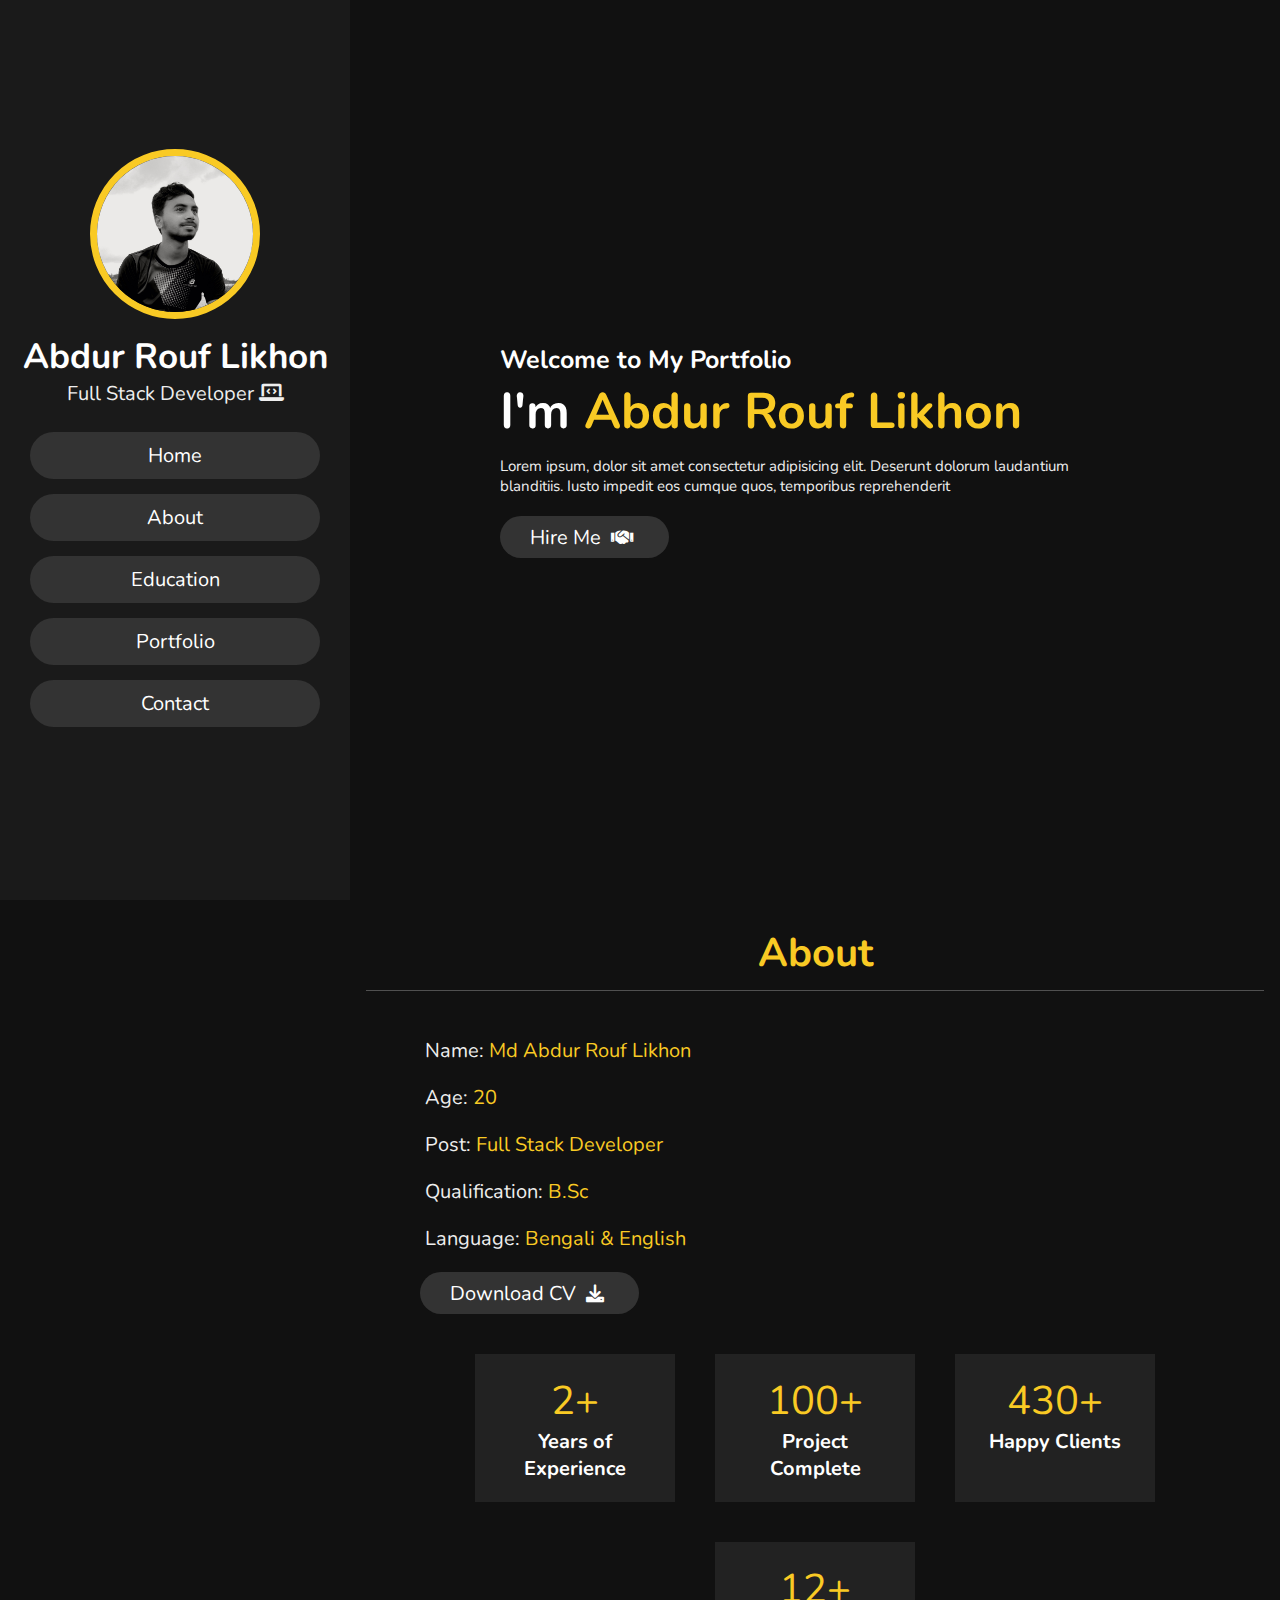
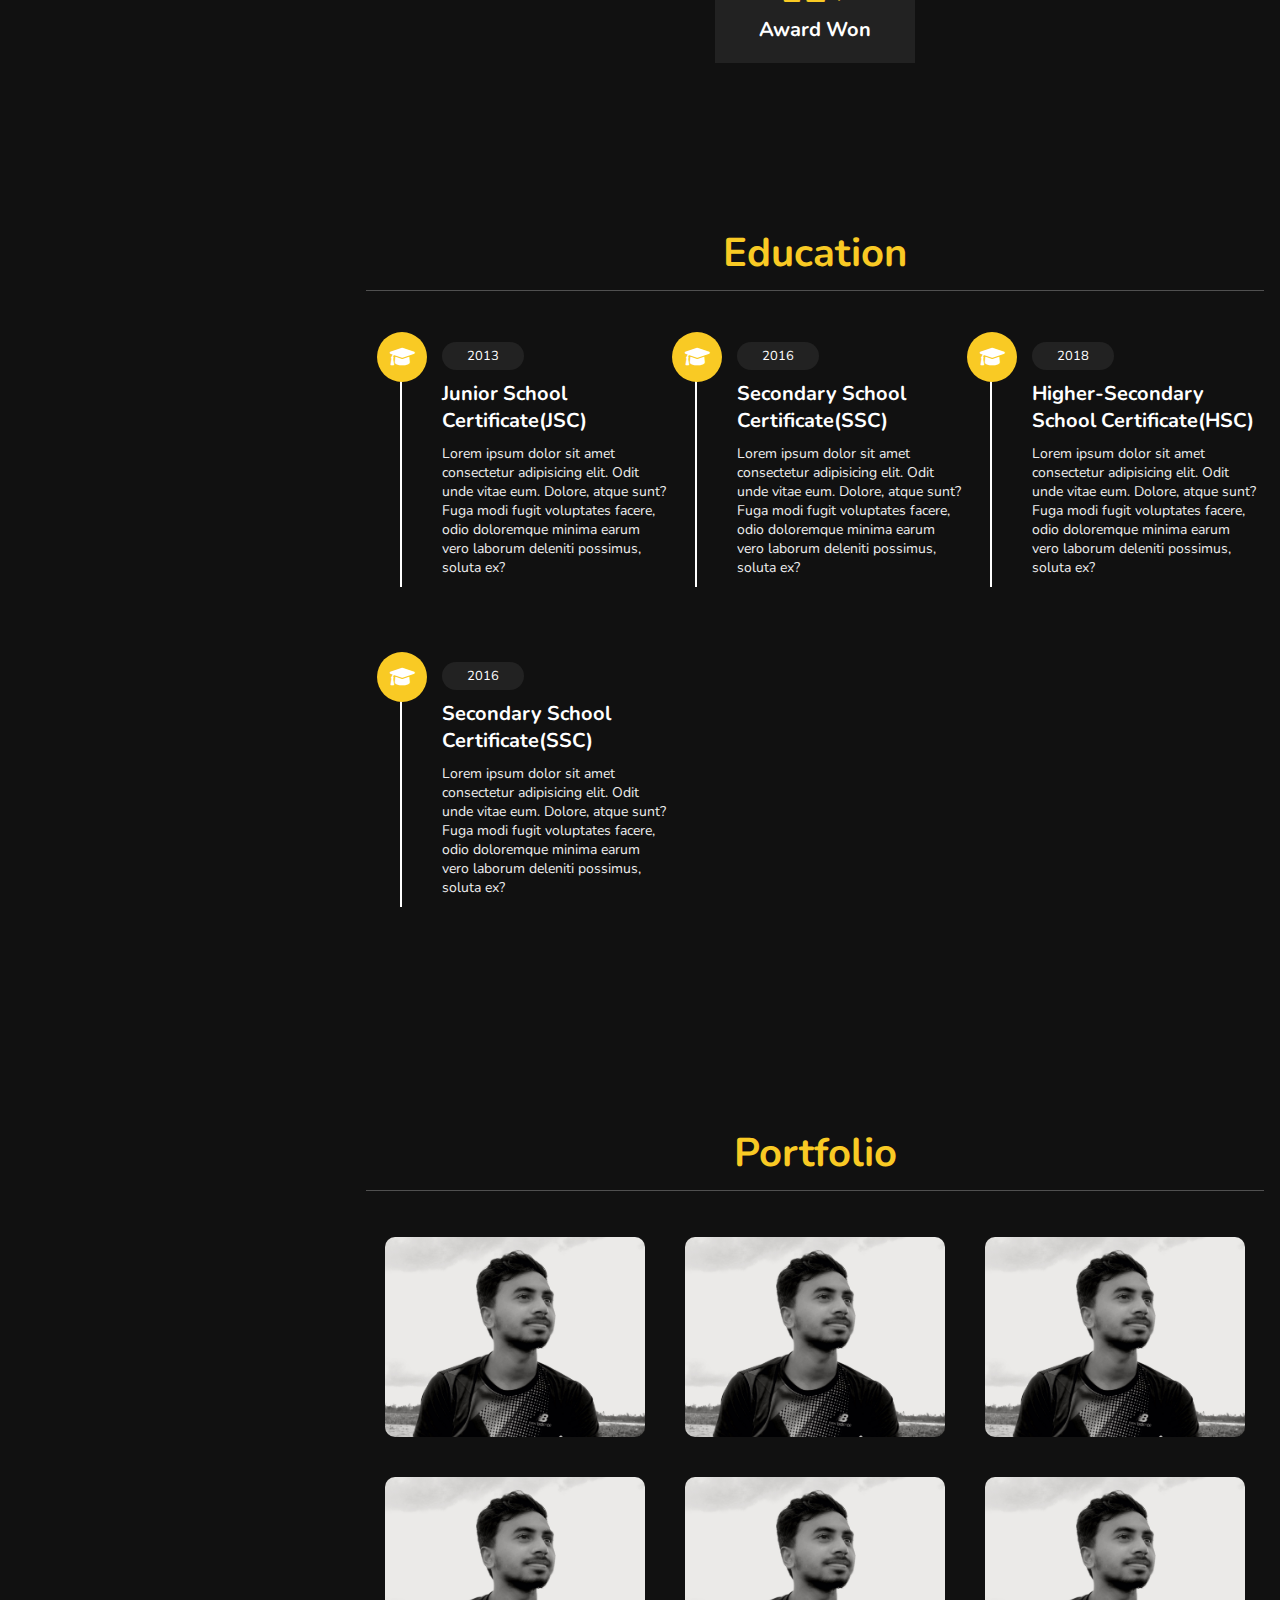
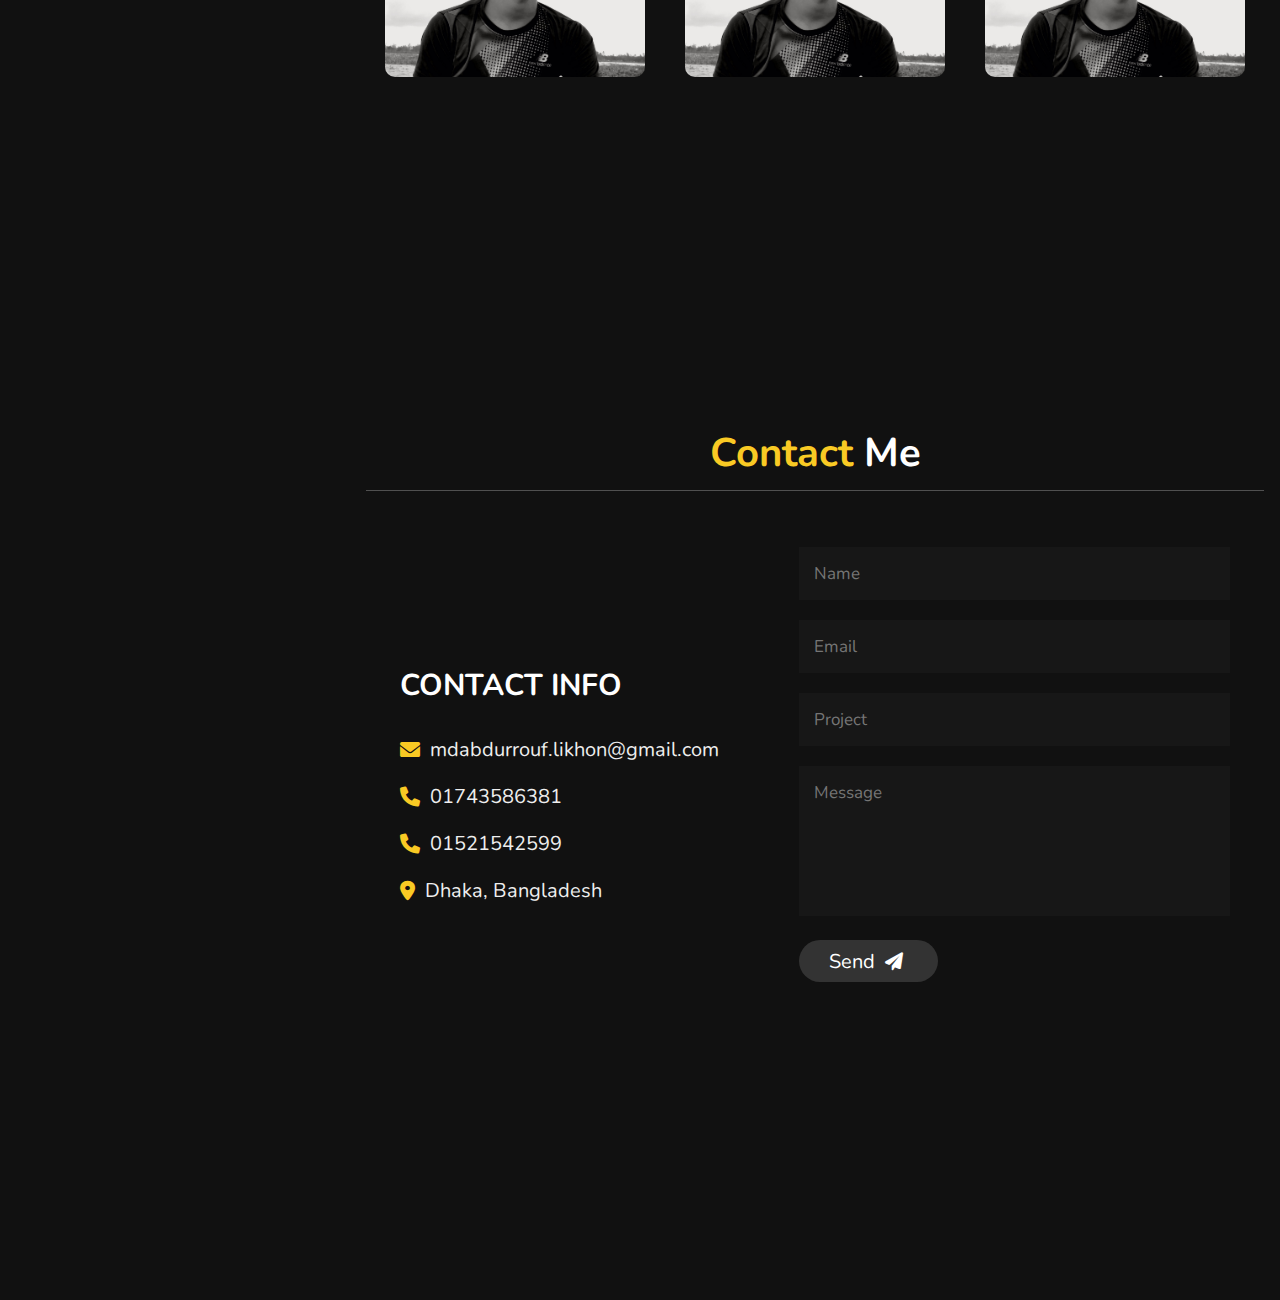
==== index.html @ 7a8c21fd "Portfolio Done" ====
<!DOCTYPE html>
<html lang="en">
  <head>
    <meta charset="UTF-8" />
    <meta http-equiv="X-UA-Compatible" content="IE=edge" />
    <meta name="viewport" content="width=device-width, initial-scale=1.0" />
    <title>Portfolio</title>
    <link rel="stylesheet" href="style.css" />
    <link
      rel="stylesheet"
      href="https://cdnjs.cloudflare.com/ajax/libs/font-awesome/6.0.0-beta2/css/all.min.css"
    />
  </head>
  <body>
    <header>
      <div class="user">
        <img src="images/me.jpg" alt="" />
        <h3 class="name">Abdur Rouf Likhon</h3>
        <p class="post">
          Full Stack Developer <i class="fas fa-laptop-code"></i>
        </p>
      </div>
      <nav class="navbar">
        <ul>
          <li><a href="#home">Home</a></li>
          <li><a href="#about">About</a></li>
          <li><a href="#education">Education</a></li>
          <li><a href="#portfolio">Portfolio</a></li>
          <li><a href="#contact">Contact</a></li>
        </ul>
      </nav>
    </header>

    <div id="menu" class="fas fa-bars"></div>
    <section class="home" id="home">
      <h3>Welcome to My Portfolio</h3>
      <h1>I'm <span>Abdur Rouf Likhon</span></h1>
      <p>
        Lorem ipsum, dolor sit amet consectetur adipisicing elit. Deserunt
        dolorum laudantium blanditiis. Iusto impedit eos cumque quos, temporibus
        reprehenderit
      </p>
      <a href="#about"
        ><button class="btn">Hire Me <i class="fas fa-handshake"></i></button
      ></a>
    </section>

    <section class="about" id="about">
      <h1 class="heading"><span>About</span></h1>
      <div class="row">
        <div class="info">
          <h3><span>Name:</span>Md Abdur Rouf Likhon</h3>
          <h3><span>Age:</span>20</h3>
          <h3><span>Post:</span>Full Stack Developer</h3>
          <h3><span>Qualification:</span>B.Sc</h3>
          <h3><span>Language:</span>Bengali & English</h3>
          <a href="#"
            ><button class="btn">
              Download CV <i class="fas fa-download"></i></button
          ></a>
        </div>
        <div class="counter">
          <div class="box">
            <span>2+</span>
            <h3>Years of Experience</h3>
          </div>
          <div class="box">
            <span>100+</span>
            <h3>Project Complete</h3>
          </div>
          <div class="box">
            <span>430+</span>
            <h3>Happy Clients</h3>
          </div>
          <div class="box">
            <span>12+</span>
            <h3>Award Won</h3>
          </div>
        </div>
      </div>
    </section>
    <section class="education" id="education">
      <h1 class="heading"><span>Education</span></h1>
      <div class="box-container">
        <div class="box">
          <i class="fas fa-graduation-cap"></i>
          <span>2013</span>
          <h3>Junior School Certificate(JSC)</h3>
          <p>
            Lorem ipsum dolor sit amet consectetur adipisicing elit. Odit unde
            vitae eum. Dolore, atque sunt? Fuga modi fugit voluptates facere,
            odio doloremque minima earum vero laborum deleniti possimus, soluta
            ex?
          </p>
        </div>

        <div class="box">
          <i class="fas fa-graduation-cap"></i>
          <span>2016</span>
          <h3>Secondary School Certificate(SSC)</h3>
          <p>
            Lorem ipsum dolor sit amet consectetur adipisicing elit. Odit unde
            vitae eum. Dolore, atque sunt? Fuga modi fugit voluptates facere,
            odio doloremque minima earum vero laborum deleniti possimus, soluta
            ex?
          </p>
        </div>

        <div class="box">
          <i class="fas fa-graduation-cap"></i>
          <span>2018</span>
          <h3>Higher-Secondary School Certificate(HSC)</h3>
          <p>
            Lorem ipsum dolor sit amet consectetur adipisicing elit. Odit unde
            vitae eum. Dolore, atque sunt? Fuga modi fugit voluptates facere,
            odio doloremque minima earum vero laborum deleniti possimus, soluta
            ex?
          </p>
        </div>

        <div class="box">
          <i class="fas fa-graduation-cap"></i>
          <span>2016</span>
          <h3>Secondary School Certificate(SSC)</h3>
          <p>
            Lorem ipsum dolor sit amet consectetur adipisicing elit. Odit unde
            vitae eum. Dolore, atque sunt? Fuga modi fugit voluptates facere,
            odio doloremque minima earum vero laborum deleniti possimus, soluta
            ex?
          </p>
        </div>
      </div>
    </section>

    <section class="portfolio" id="portfolio">
      <h1 class="heading"><span>Portfolio</span></h1>
      <div class="box-container">
        <div class="box">
          <img src="images/me.jpg" alt="" />
        </div>
        <div class="box">
          <img src="images/me.jpg" alt="" />
        </div>
        <div class="box">
          <img src="images/me.jpg" alt="" />
        </div>
        <div class="box">
          <img src="images/me.jpg" alt="" />
        </div>
        <div class="box">
          <img src="images/me.jpg" alt="" />
        </div>
        <div class="box">
          <img src="images/me.jpg" alt="" />
        </div>
      </div>
    </section>

    <section class="contact" id="contact">
      <h1 class="heading"><span>Contact </span>Me</h1>
      <div class="row">
        <div class="content">
          <h3 class="title">Contact Info</h3>
          <div class="info">
            <h3><i class="fas fa-envelope"></i>mdabdurrouf.likhon@gmail.com</h3>
            <h3><i class="fas fa-phone"></i>01743586381</h3>
            <h3><i class="fas fa-phone"></i>01521542599</h3>
            <h3><i class="fas fa-map-marker-alt"></i>Dhaka, Bangladesh</h3>
          </div>
        </div>
        <form action="">
          <input type="text" placeholder="name" class="box" />
          <input type="email" placeholder="email" class="box" />
          <input type="text" placeholder="Project" class="box" />
          <textarea
            name=""
            id=""
            cols="30"
            rows="10"
            class="box message"
            placeholder="message"
          ></textarea>
          <button type="submit" class="btn">
            Send <i class="fas fa-paper-plane"></i>
          </button>
        </form>
      </div>
    </section>

    <a href="#home">
      <img src="images/scroll-top-img.png" alt="" class="top" />
    </a>
    <script src="https://cdnjs.cloudflare.com/ajax/libs/jquery/3.6.0/jquery.min.js"></script>
    <script src="index.js"></script>
  </body>
</html>
---- style.css ----
@import url("https://fonts.googleapis.com/css2?family=Nunito&display=swap");
:root {
  --yellow: #f9ca24;
}

* {
  font-family: "Nunito", sans-serif;
  margin: 0;
  padding: 0;
  box-sizing: border-box;
  text-decoration: none;
  outline: none;
  border: none;
  transform: all 0.2s linear;
}
*::selection {
  background: var(--yellow);
  color: #333;
}
html {
  font-size: 62.5%;
  overflow-x: hidden;
}
html::-webkit-scrollbar-track {
  background: #222;
}
html::-webkit-scrollbar-thumb {
  background: var(--yellow);
}
body {
  background: #111;
  overflow-x: hidden;
  padding-left: 35rem;
}
header {
  position: fixed;
  top: 0;
  left: 0;
  z-index: 1000;
  height: 100%;
  width: 35rem;
  background: #1a1a1a;
  display: flex;
  align-items: center;
  justify-content: center;
  flex-flow: column;
  text-align: center;
}

header .user img {
  height: 17rem;
  width: 17rem;
  border-radius: 50%;
  object-fit: cover;
  margin-bottom: 1rem;
  border: 0.7rem solid var(--yellow);
}

header .user .name {
  font-size: 3.5rem;
  color: #fff;
}

header .user .post {
  font-size: 2rem;
  color: #eee;
}
header .navbar {
  width: 100%;
}
header .navbar ul {
  list-style: none;
  padding: 1rem 3rem;
}
header .navbar ul li a {
  display: block;
  padding: 1rem;
  margin: 1.5rem 0;
  background: #333;
  color: #fff;
  font-size: 2rem;
  border-radius: 5rem;
}
header .navbar ul li a:hover {
  background: var(--yellow);
}
section {
  min-height: 100vh;
  padding: 1rem;
}
.btn {
  padding: 0.7rem 3rem;
  background: #333;
  color: #fff;
  cursor: pointer;
  margin-top: 1rem;
  font-size: 2rem;
  border-radius: 5rem;
}
.btn i {
  padding: 0.5rem;
  font-size: 1.8rem;
}
.btn:hover {
  background: var(--yellow);
}
.heading {
  text-align: center;
  margin: 0.6rem;
  font-size: 4rem;
  padding: 1rem;
  border-bottom: 0.1rem solid #fff4;
  color: #fff;
}
.heading span {
  color: var(--yellow);
}
#menu {
  position: fixed;
  top: 2rem;
  right: 2rem;
  background: #333;
  color: #fff;
  cursor: pointer;
  font-size: 2.5rem;
  padding: 1rem 1.5rem;
  z-index: 1000;
  display: none;
}

.home {
  display: flex;
  justify-content: center;
  flex-flow: column;
  padding: 0 15rem;
}
.home h3 {
  font-size: 2.5rem;
  color: #fff;
}
.home h1 {
  font-size: 5rem;
  color: #fff;
}
.home p {
  font-size: 1.5rem;
  color: #eee;
  padding: 1rem 0;
}
.home h1 span {
  color: var(--yellow);
}
.about .row {
  display: flex;
  align-items: center;
  justify-content: center;
  flex-wrap: wrap;
  padding: 1rem 0;
}
.about .row .info {
  flex: 1 1 48rem;
  padding: 2rem 1rem;
  padding-left: 6rem;
}
.about .row .info h3 {
  font-size: 2rem;
  color: var(--yellow);
  padding: 1rem 0;
  font-weight: normal;
}
.about .row .info h3 span {
  color: #eee;
  padding: 0 0.5rem;
}
.about .row .counter {
  flex: 1 1 48rem;
  display: flex;
  justify-content: center;
  flex-wrap: wrap;
}
.about .row .counter .box {
  width: 20rem;
  background: #222;
  padding: 2rem;
  margin: 2rem;
  text-align: center;
}
.about .row .counter .box span {
  font-size: 4rem;
  color: var(--yellow);
}
.about .row .counter .box h3 {
  font-size: 2rem;
  color: #fff;
}

.education .box-container {
  display: flex;
  align-items: center;
  justify-content: space-between;
  flex-wrap: wrap;
  padding: 1rem 0;
  padding-left: 3rem;
}
.education .box-container .box {
  width: 27rem;
  margin: 4rem 1rem;
  padding-left: 4rem;
  border-left: 0.2rem solid #fff;
  position: relative;
}
.education .box-container .box span {
  font-size: 1.3rem;
  background: #222;
  color: #fff;
  border-radius: 5rem;
  padding: 0.5rem 2.5rem;
}

.education .box-container .box h3 {
  font-size: 2rem;
  color: #fff;
  padding-top: 1.5rem;
}
.education .box-container .box p {
  font-size: 1.4rem;
  color: #eee;
  padding: 1rem 0;
}
.education .box-container .box i {
  position: absolute;
  top: -1.5rem;
  left: -2.5rem;
  height: 5rem;
  width: 5rem;
  border-radius: 50%;
  line-height: 5rem;
  text-align: center;
  font-size: 2rem;
  color: #fff;
  background: var(--yellow);
}

.portfolio .box-container {
  display: flex;
  align-items: center;
  justify-content: center;
  flex-wrap: wrap;
  padding: 2rem 0;
}

.portfolio .box-container .box {
  height: 20rem;
  width: 26rem;
  border-radius: 1rem;
  margin: 2rem;
  overflow: hidden;
  cursor: pointer;
}
.portfolio .box-container .box img {
  height: 100%;
  width: 100%;
  object-fit: cover;
}
.portfolio .box-container .box:hover img {
  transform: scale(1.2);
}

.contact .row {
  display: flex;
  align-items: center;
  justify-content: center;
  flex-wrap: wrap;
}

.contact .row .content {
  flex: 1 1 30rem;
  padding: 4rem;
  padding-bottom: 0;
}

.contact .row form {
  flex: 1 1 45rem;
  padding: 2rem;
  margin: 2rem;
  margin-bottom: 4rem;
}
.contact .row form .box {
  padding: 1.5rem;
  margin: 1rem 0;
  background: #3333;
  color: #fff;
  text-transform: none;
  font-size: 1.7rem;
  width: 100%;
}
.contact .row form .box::placeholder {
  text-transform: capitalize;
}
.contact .row form .message {
  height: 15rem;
  resize: none;
}

.contact .row .content .title {
  text-transform: uppercase;
  color: #fff;
  font-size: 3rem;
  padding-bottom: 2rem;
}
.contact .row .content .info h3 {
  display: flex;
  align-items: center;
  font-size: 2rem;
  color: #eee;
  padding: 1rem 0;
  font-weight: normal;
}
.contact .row .content .info h3 i {
  padding-right: 1rem;
  color: var(--yellow);
}

@media (max-width: 1200px) {
  html {
    font-size: 55%;
  }
  .home {
    padding: 1rem 4rem;
  }
}

@media (max-width: 991px) {
  header {
    left: -120%;
  }
  #menu {
    display: block;
  }
  header.toggle {
    left: 0%;
  }
  body {
    padding: 0;
  }
}
@media (max-width: 400px) {
  html {
    font-size: 50%;
  }
}
@media (max-width: 400px) {
  header {
    width: 100vw;
  }
  .heading {
    margin: 0 3rem;
  }
  .about .row .counter .box {
    width: 100%;
  }
  .education .box-container .box {
    width: 100%;
  }
  .portfolio .box-container .box {
    width: 100%;
  }
  .contact .row form {
    margin: 3rem 0;
  }
}
.top {
  position: fixed;
  bottom: 7.5rem;
  right: 2rem;
  z-index: 100;
  display: none;
}
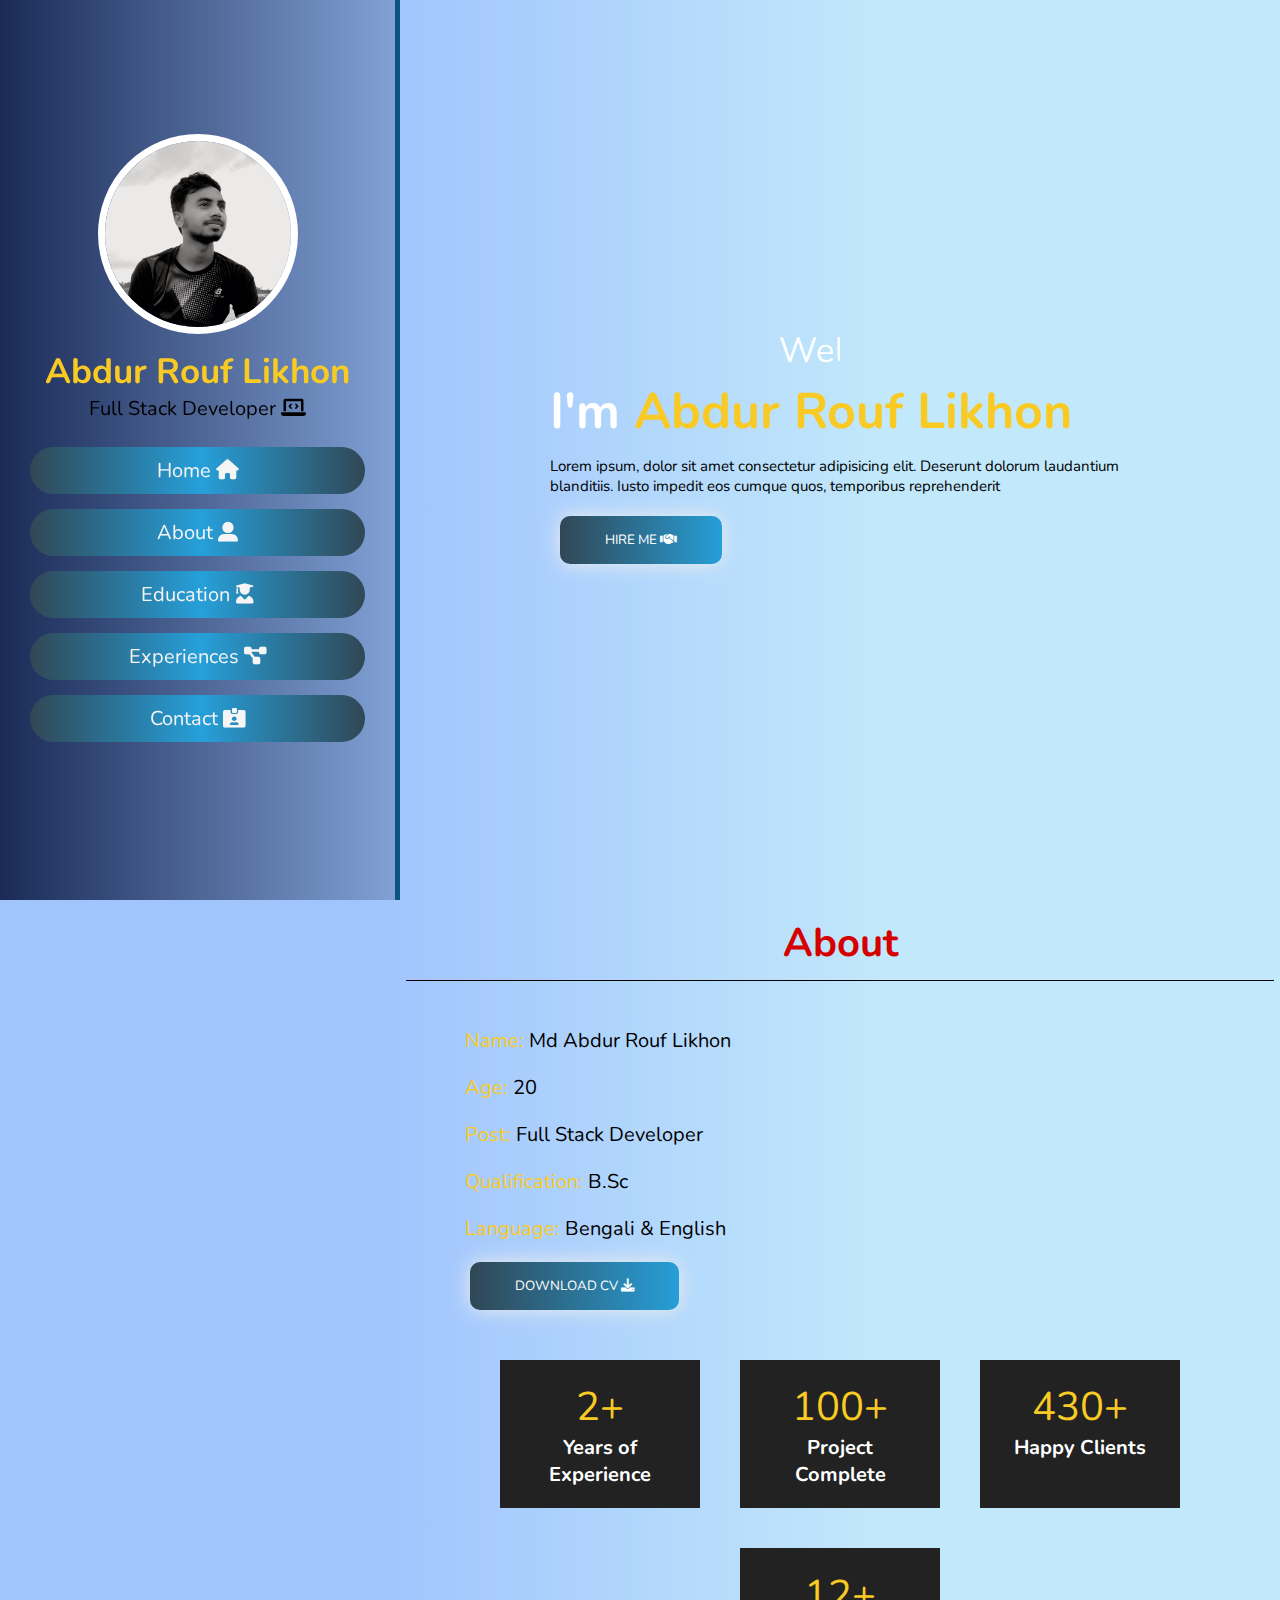
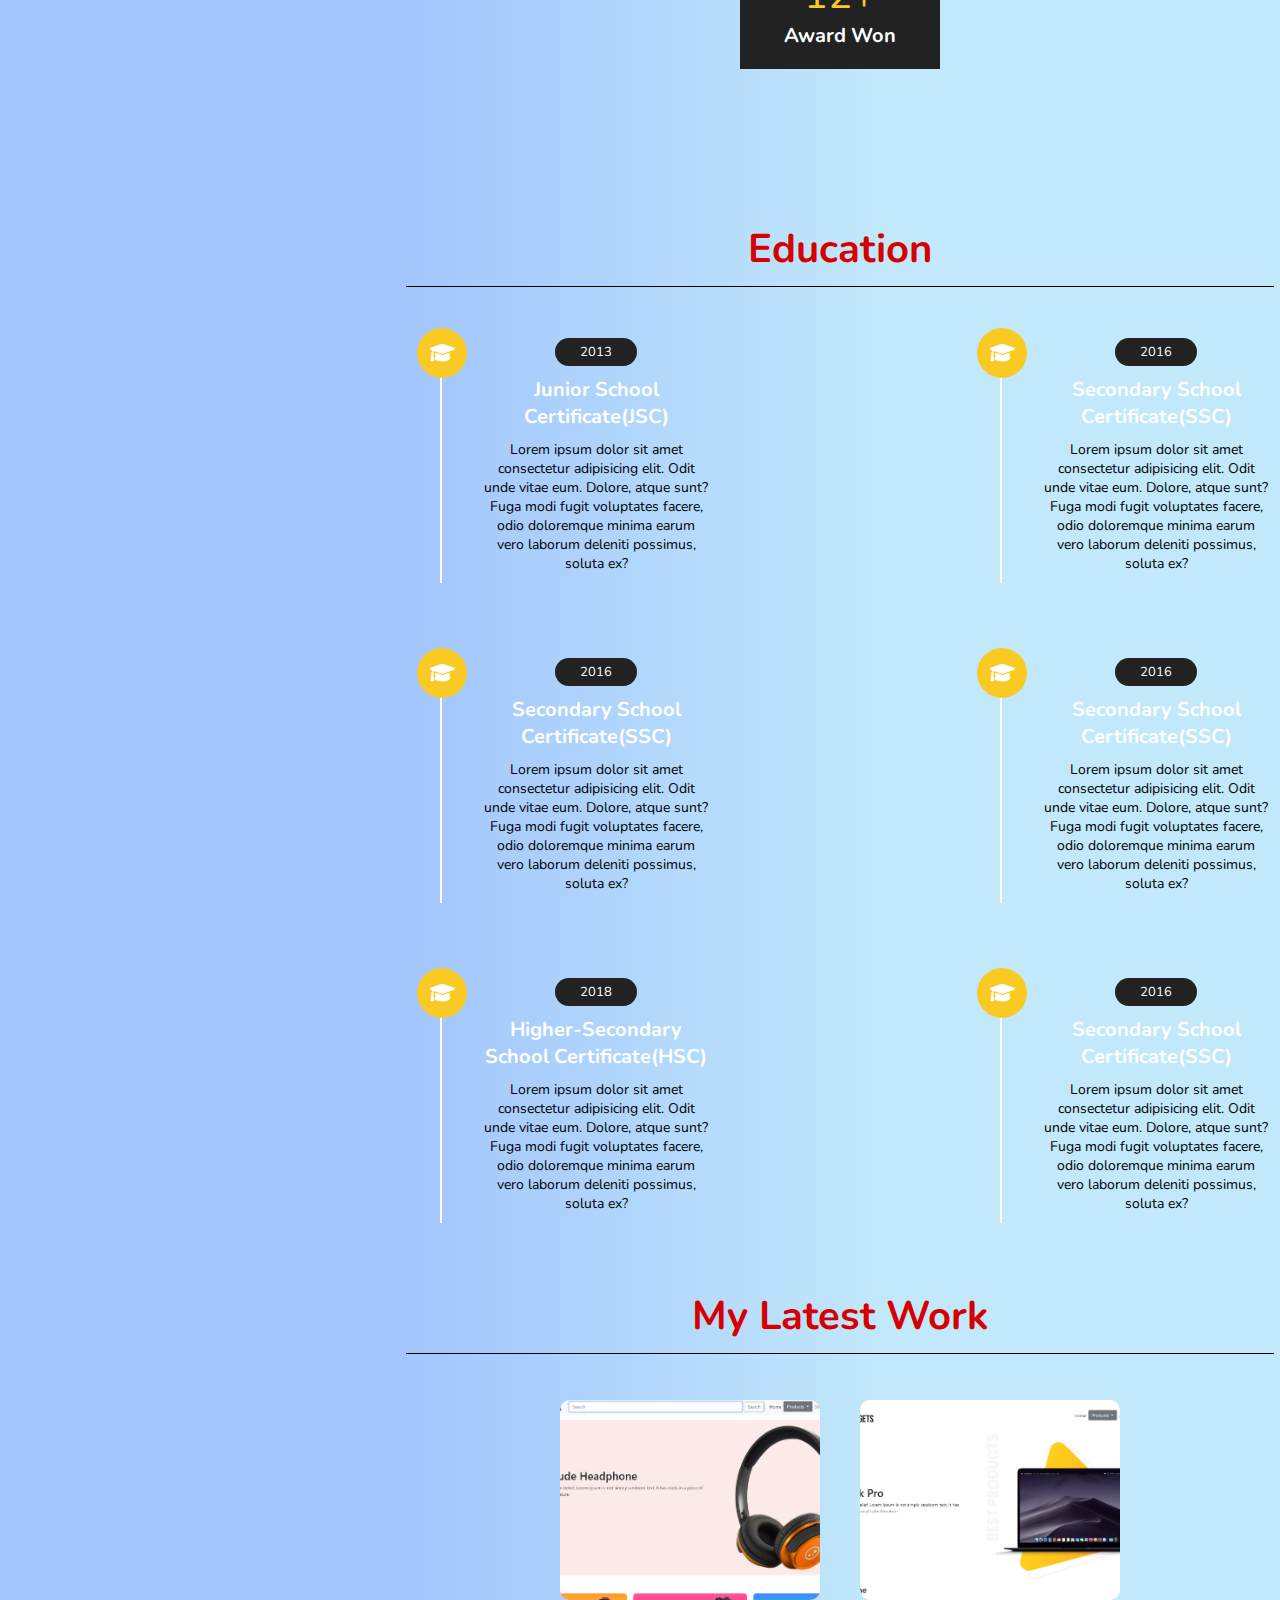
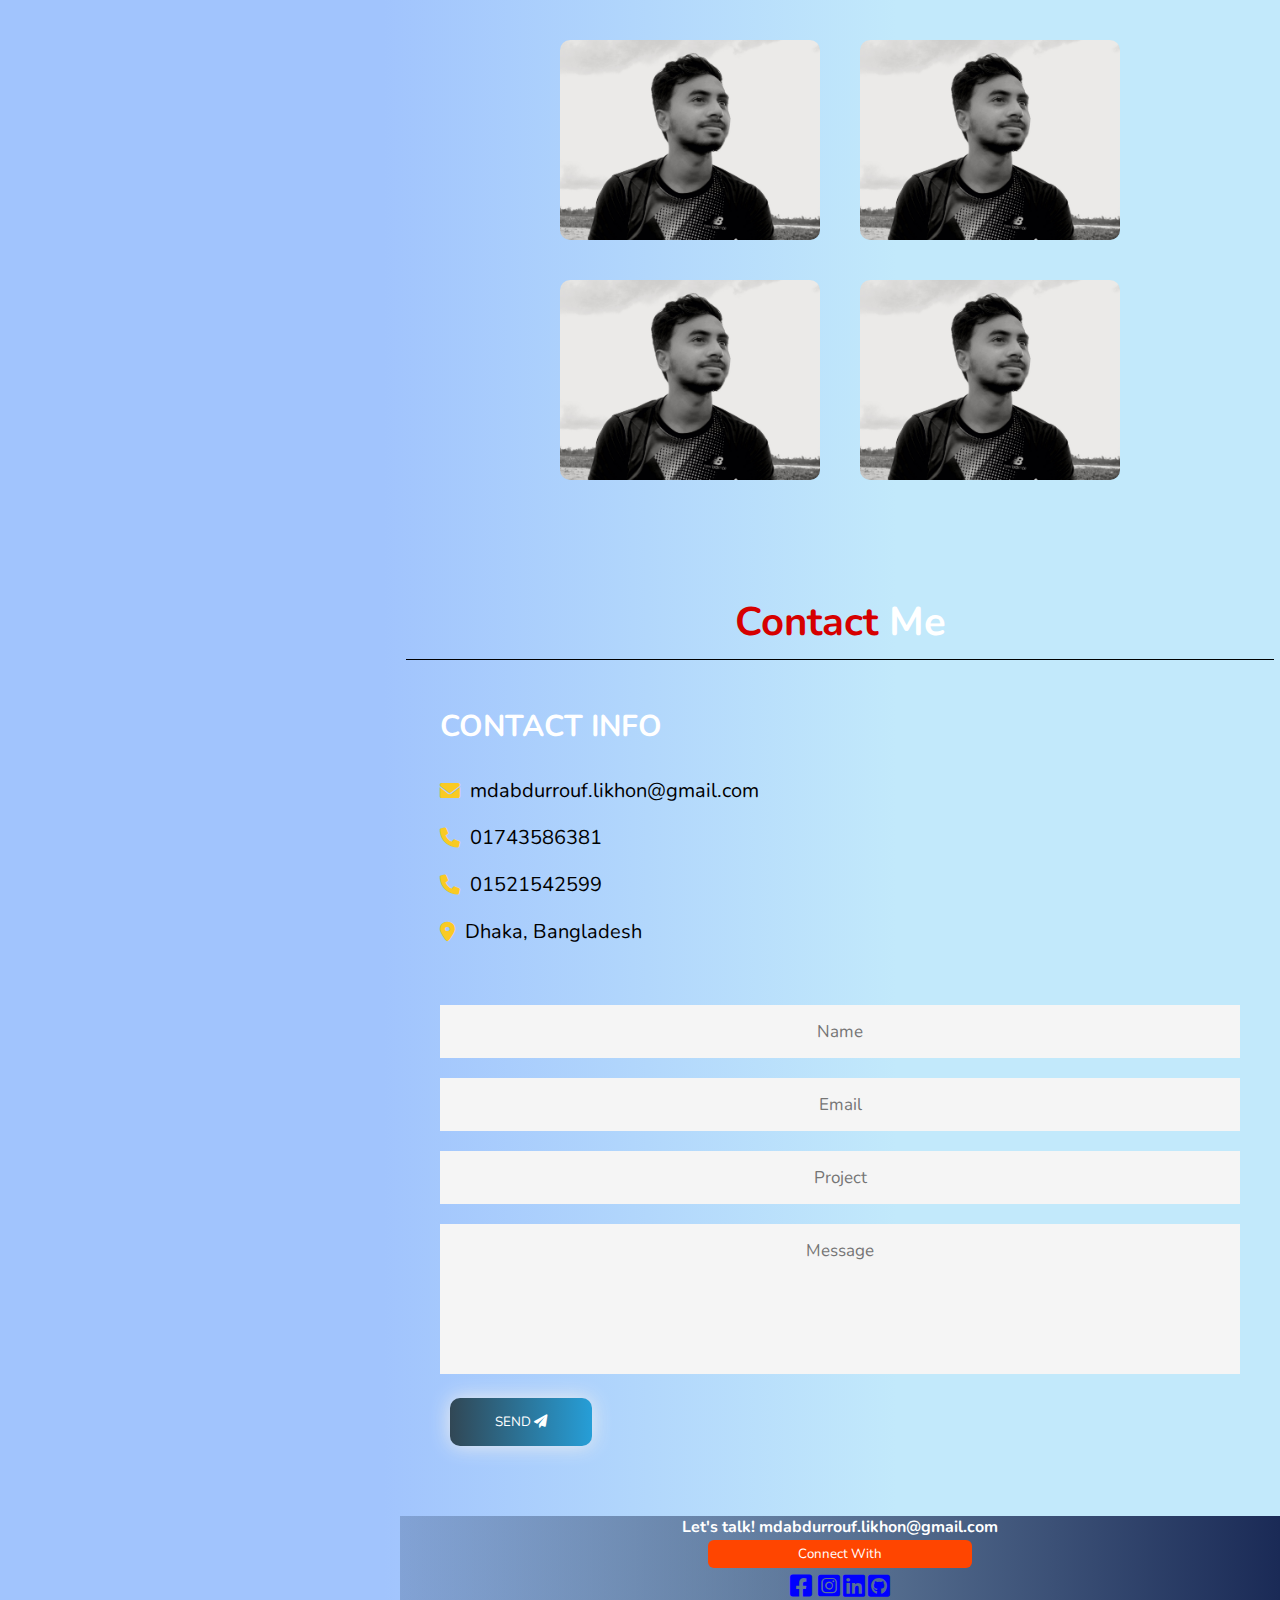
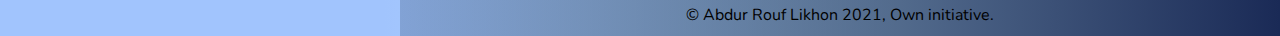
==== commit 8fe1663e: "Portfolio Updated" ====
--- a/index.html
+++ b/index.html
@@ -22,18 +22,35 @@
       </div>
       <nav class="navbar">
         <ul>
-          <li><a href="#home">Home</a></li>
-          <li><a href="#about">About</a></li>
-          <li><a href="#education">Education</a></li>
-          <li><a href="#portfolio">Portfolio</a></li>
-          <li><a href="#contact">Contact</a></li>
+          <li>
+            <a href="#home">Home <i class="fas fa-home"></i></a>
+          </li>
+          <li>
+            <a href="#about">About <i class="fas fa-user-alt"></i></a>
+          </li>
+          <li>
+            <a href="#education"
+              >Education <i class="fas fa-user-graduate"></i
+            ></a>
+          </li>
+          <li>
+            <a href="#portfolio"
+              >Experiences <i class="fas fa-project-diagram"></i
+            ></a>
+          </li>
+          <li>
+            <a href="#contact">Contact <i class="fas fa-id-card-alt"></i></a>
+          </li>
         </ul>
       </nav>
     </header>
 
     <div id="menu" class="fas fa-bars"></div>
     <section class="home" id="home">
-      <h3>Welcome to My Portfolio</h3>
+      <marquee width="50%" direction="left" height="50px">
+        Welcome to My Portfolio...
+      </marquee>
+      <!-- <h3>Welcome to My Portfolio</h3> -->
       <h1>I'm <span>Abdur Rouf Likhon</span></h1>
       <p>
         Lorem ipsum, dolor sit amet consectetur adipisicing elit. Deserunt
@@ -41,7 +58,8 @@
         reprehenderit
       </p>
       <a href="#about"
-        ><button class="btn">Hire Me <i class="fas fa-handshake"></i></button
+        ><button class="btn-grad">
+          Hire Me <i class="fas fa-handshake"></i></button
       ></a>
     </section>
 
@@ -55,7 +73,7 @@
           <h3><span>Qualification:</span>B.Sc</h3>
           <h3><span>Language:</span>Bengali & English</h3>
           <a href="#"
-            ><button class="btn">
+            ><button class="btn-grad">
               Download CV <i class="fas fa-download"></i></button
           ></a>
         </div>
@@ -105,6 +123,28 @@
             ex?
           </p>
         </div>
+        <div class="box">
+          <i class="fas fa-graduation-cap"></i>
+          <span>2016</span>
+          <h3>Secondary School Certificate(SSC)</h3>
+          <p>
+            Lorem ipsum dolor sit amet consectetur adipisicing elit. Odit unde
+            vitae eum. Dolore, atque sunt? Fuga modi fugit voluptates facere,
+            odio doloremque minima earum vero laborum deleniti possimus, soluta
+            ex?
+          </p>
+        </div>
+        <div class="box">
+          <i class="fas fa-graduation-cap"></i>
+          <span>2016</span>
+          <h3>Secondary School Certificate(SSC)</h3>
+          <p>
+            Lorem ipsum dolor sit amet consectetur adipisicing elit. Odit unde
+            vitae eum. Dolore, atque sunt? Fuga modi fugit voluptates facere,
+            odio doloremque minima earum vero laborum deleniti possimus, soluta
+            ex?
+          </p>
+        </div>
 
         <div class="box">
           <i class="fas fa-graduation-cap"></i>
@@ -133,13 +173,18 @@
     </section>
 
     <section class="portfolio" id="portfolio">
-      <h1 class="heading"><span>Portfolio</span></h1>
+      <h1 class="heading"><span>My Latest Work</span></h1>
       <div class="box-container">
         <div class="box">
-          <img src="images/me.jpg" alt="" />
-        </div>
-        <div class="box">
-          <img src="images/me.jpg" alt="" />
+          <img src="images/panda.png" alt="" />
+          <a href="https://likhon29.github.io/panda-commerce/"
+            >panda-commerce</a
+          >
+        </div>
+        <div class="box">
+          <a href="https://likhon29.github.io/hot-gadget/">
+            <img src="images/hot-gadget.png" alt=""
+          /></a>
         </div>
         <div class="box">
           <img src="images/me.jpg" alt="" />
@@ -180,11 +225,32 @@
             class="box message"
             placeholder="message"
           ></textarea>
-          <button type="submit" class="btn">
+          <button type="submit" class="btn-grad">
             Send <i class="fas fa-paper-plane"></i>
           </button>
         </form>
       </div>
+      <footer>
+        <div class="container">
+          <h3>Let's talk! <span>mdabdurrouf.likhon@gmail.com</span></h3>
+          <button>Connect With</button> <br />
+          <a href="https://www.facebook.com/abdurrouf.likhon" target="_blank">
+            <i class="fab fa-facebook-square"></i>
+          </a>
+
+          <a
+            href="https://www.instagram.com/rouf_likhon/?hl=en"
+            target="_blank"
+          >
+            <i class="fab fa-instagram-square"></i
+          ></a>
+          <a href="#" target="_blank"><i class="fab fa-linkedin"></i></a>
+          <a href="https://github.com/likhon29" target="_blank"
+            ><i class="fab fa-github-square"></i
+          ></a>
+        </div>
+        <p>© Abdur Rouf Likhon 2021, Own initiative.</p>
+      </footer>
     </section>
 
     <a href="#home">
--- a/style.css
+++ b/style.css
@@ -1,6 +1,7 @@
 @import url("https://fonts.googleapis.com/css2?family=Nunito&display=swap");
 :root {
   --yellow: #f9ca24;
+  --white: white;
 }
 
 * {
@@ -14,7 +15,7 @@
   transform: all 0.2s linear;
 }
 *::selection {
-  background: var(--yellow);
+  background: var(--white);
   color: #333;
 }
 html {
@@ -28,42 +29,51 @@
   background: var(--yellow);
 }
 body {
-  background: #111;
+  background-image: linear-gradient(90deg, #a1c4fd 30%, #c2e9fb 70%);
   overflow-x: hidden;
-  padding-left: 35rem;
+  padding-left: 40rem;
 }
 header {
   position: fixed;
   top: 0;
   left: 0;
+
   z-index: 1000;
   height: 100%;
-  width: 35rem;
-  background: #1a1a1a;
+  width: 40rem;
+  background-color: transparent;
+  background: linear-gradient(90deg, rgba(26, 42, 86, 1), rgba(1, 22, 53, 0.2));
+  /* background-image: linear-gradient(
+    109.6deg,
+    rgba(45, 116, 213, 1) 40.2%,
+    rgba(121, 137, 212, 1) 59.8%
+  ); */
+  /* background: lightskyblue; */
   display: flex;
   align-items: center;
   justify-content: center;
   flex-flow: column;
   text-align: center;
+  border-right: 5px solid rgb(12, 84, 129);
 }
 
 header .user img {
-  height: 17rem;
-  width: 17rem;
+  height: 20rem;
+  width: 20rem;
   border-radius: 50%;
   object-fit: cover;
   margin-bottom: 1rem;
-  border: 0.7rem solid var(--yellow);
+  border: 0.7rem solid var(--white);
 }
 
 header .user .name {
   font-size: 3.5rem;
-  color: #fff;
+  color: var(--yellow);
 }
 
 header .user .post {
   font-size: 2rem;
-  color: #eee;
+  color: black;
 }
 header .navbar {
   width: 100%;
@@ -76,18 +86,52 @@
   display: block;
   padding: 1rem;
   margin: 1.5rem 0;
-  background: #333;
-  color: #fff;
+  background-image: linear-gradient(
+    to right,
+    #314755 0%,
+    #26a0da 51%,
+    #314755 100%
+  );
+  color: whitesmoke;
   font-size: 2rem;
   border-radius: 5rem;
 }
 header .navbar ul li a:hover {
-  background: var(--yellow);
+  background-position: right center; /* change the direction of the change here */
+  color: #fff;
+  text-decoration: none;
 }
 section {
   min-height: 100vh;
-  padding: 1rem;
-}
+}
+
+.btn-grad {
+  background-image: linear-gradient(
+    to right,
+    #314755 0%,
+    #26a0da 51%,
+    #314755 100%
+  );
+}
+.btn-grad {
+  margin: 10px;
+  padding: 15px 45px;
+  text-align: center;
+  text-transform: uppercase;
+  transition: 0.5s;
+  background-size: 200% auto;
+  color: white;
+  box-shadow: 0 0 20px #eee;
+  border-radius: 10px;
+  display: block;
+}
+
+.btn-grad:hover {
+  background-position: right center; /* change the direction of the change here */
+  color: #fff;
+  text-decoration: none;
+}
+
 .btn {
   padding: 0.7rem 3rem;
   background: #333;
@@ -108,12 +152,12 @@
   text-align: center;
   margin: 0.6rem;
   font-size: 4rem;
-  padding: 1rem;
-  border-bottom: 0.1rem solid #fff4;
+  padding: 1rem 0;
+  border-bottom: 0.1rem solid black;
   color: #fff;
 }
 .heading span {
-  color: var(--yellow);
+  color: rgb(214, 0, 0);
 }
 #menu {
   position: fixed;
@@ -134,8 +178,8 @@
   flex-flow: column;
   padding: 0 15rem;
 }
-.home h3 {
-  font-size: 2.5rem;
+.home marquee {
+  font-size: 3.5rem;
   color: #fff;
 }
 .home h1 {
@@ -144,7 +188,7 @@
 }
 .home p {
   font-size: 1.5rem;
-  color: #eee;
+  color: black;
   padding: 1rem 0;
 }
 .home h1 span {
@@ -164,12 +208,12 @@
 }
 .about .row .info h3 {
   font-size: 2rem;
+  color: black;
+  padding: 1rem 0;
+  font-weight: normal;
+}
+.about .row .info h3 span {
   color: var(--yellow);
-  padding: 1rem 0;
-  font-weight: normal;
-}
-.about .row .info h3 span {
-  color: #eee;
   padding: 0 0.5rem;
 }
 .about .row .counter {
@@ -224,7 +268,7 @@
 }
 .education .box-container .box p {
   font-size: 1.4rem;
-  color: #eee;
+  color: black;
   padding: 1rem 0;
 }
 .education .box-container .box i {
@@ -265,7 +309,18 @@
 .portfolio .box-container .box:hover img {
   transform: scale(1.2);
 }
-
+.box{
+ 
+    position: relative;
+    text-align: center;
+    color: white;
+  
+}
+.container {
+  position: relative;
+  text-align: center;
+  color: white;
+}
 .contact .row {
   display: flex;
   align-items: center;
@@ -288,8 +343,8 @@
 .contact .row form .box {
   padding: 1.5rem;
   margin: 1rem 0;
-  background: #3333;
-  color: #fff;
+  background: whitesmoke;
+  color: black;
   text-transform: none;
   font-size: 1.7rem;
   width: 100%;
@@ -312,7 +367,7 @@
   display: flex;
   align-items: center;
   font-size: 2rem;
-  color: #eee;
+  color: #000;
   padding: 1rem 0;
   font-weight: normal;
 }
@@ -343,6 +398,35 @@
   body {
     padding: 0;
   }
+}
+
+footer {
+  text-align: center;
+  margin: 0px;
+
+  height: 120px;
+  background-color: transparent;
+  background: linear-gradient(90deg, rgba(1, 22, 53, 0.2), rgba(26, 42, 86, 1));
+  padding: 0;
+  margin: 0;
+}
+footer h3,p {
+  font-size: 16px;
+}
+footer h3 span {
+  color: white;
+}
+footer .container button {
+  background-color: orangered;
+  padding: 5px;
+  margin: 2px;
+  border-radius: 6px;
+  width: 30%;
+  color: white;
+}
+footer .container a {
+  font-size: 25px;
+  color: blue;
 }
 @media (max-width: 400px) {
   html {
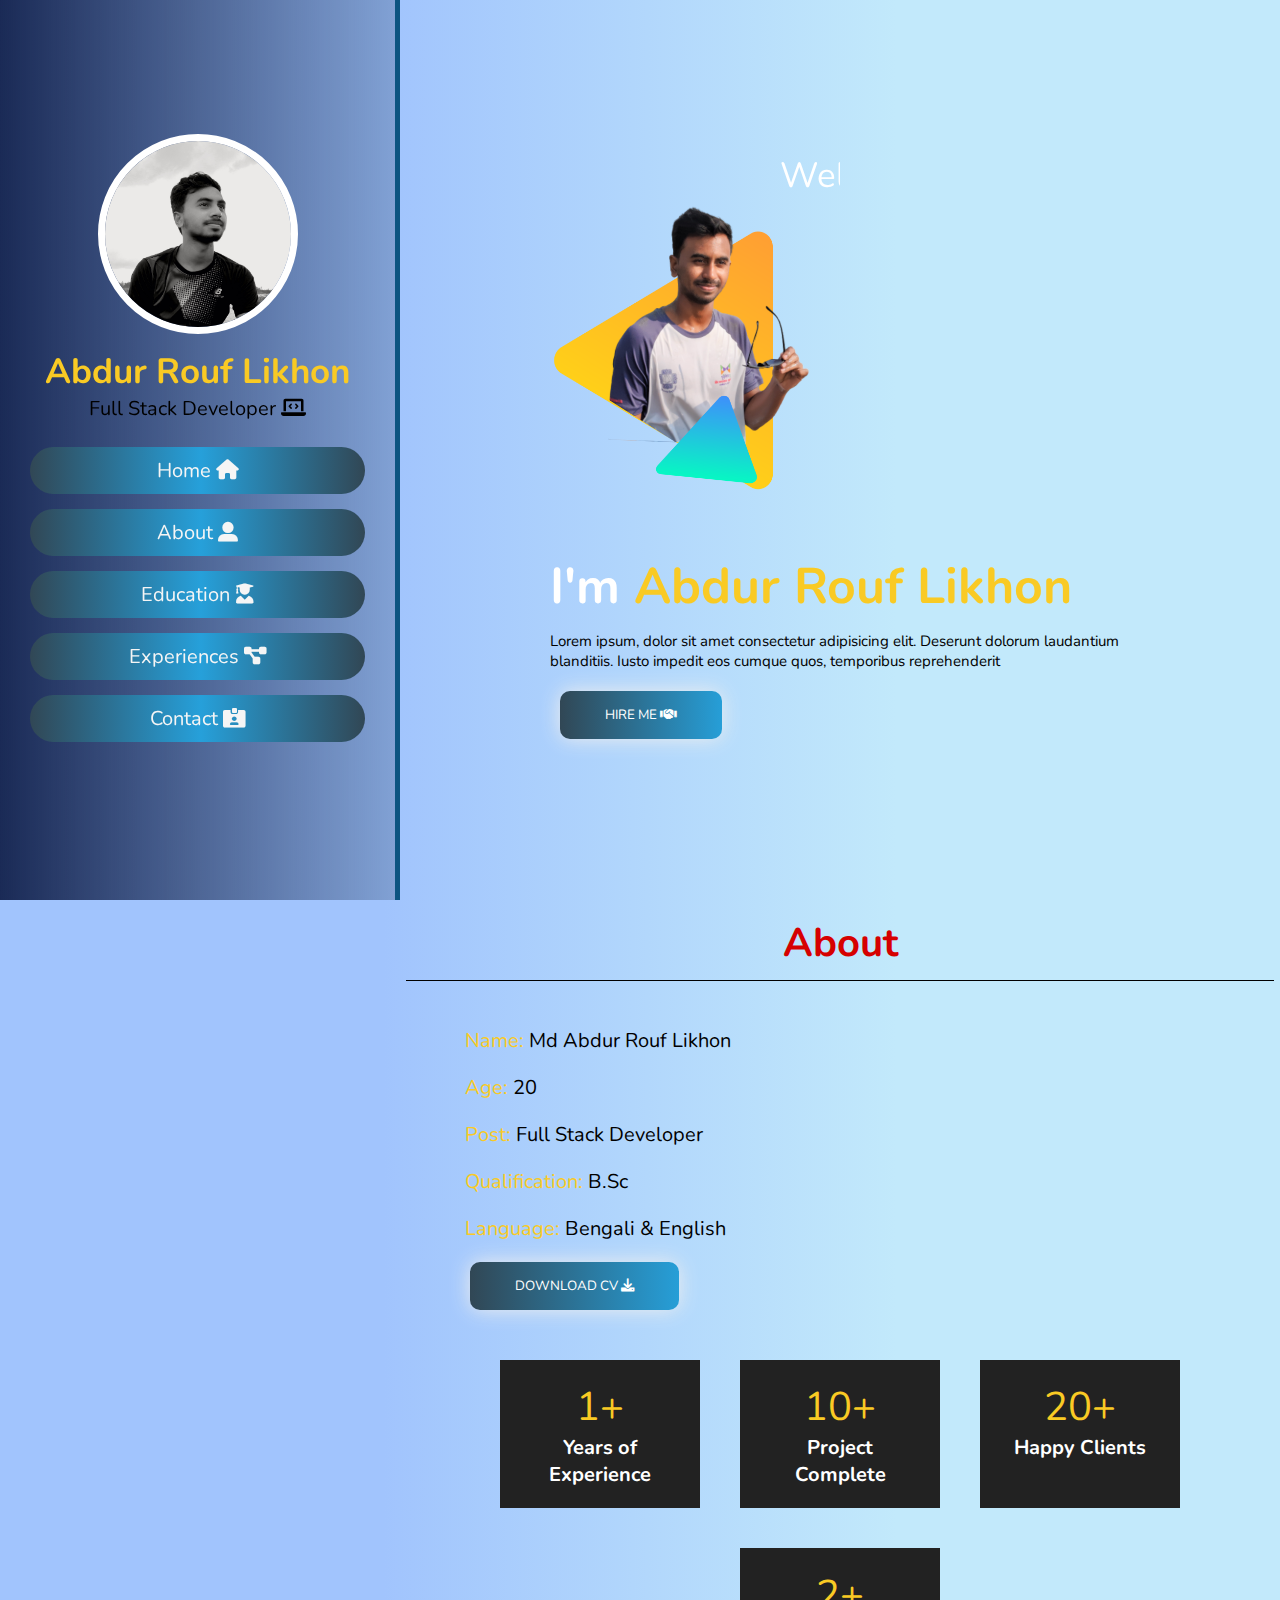
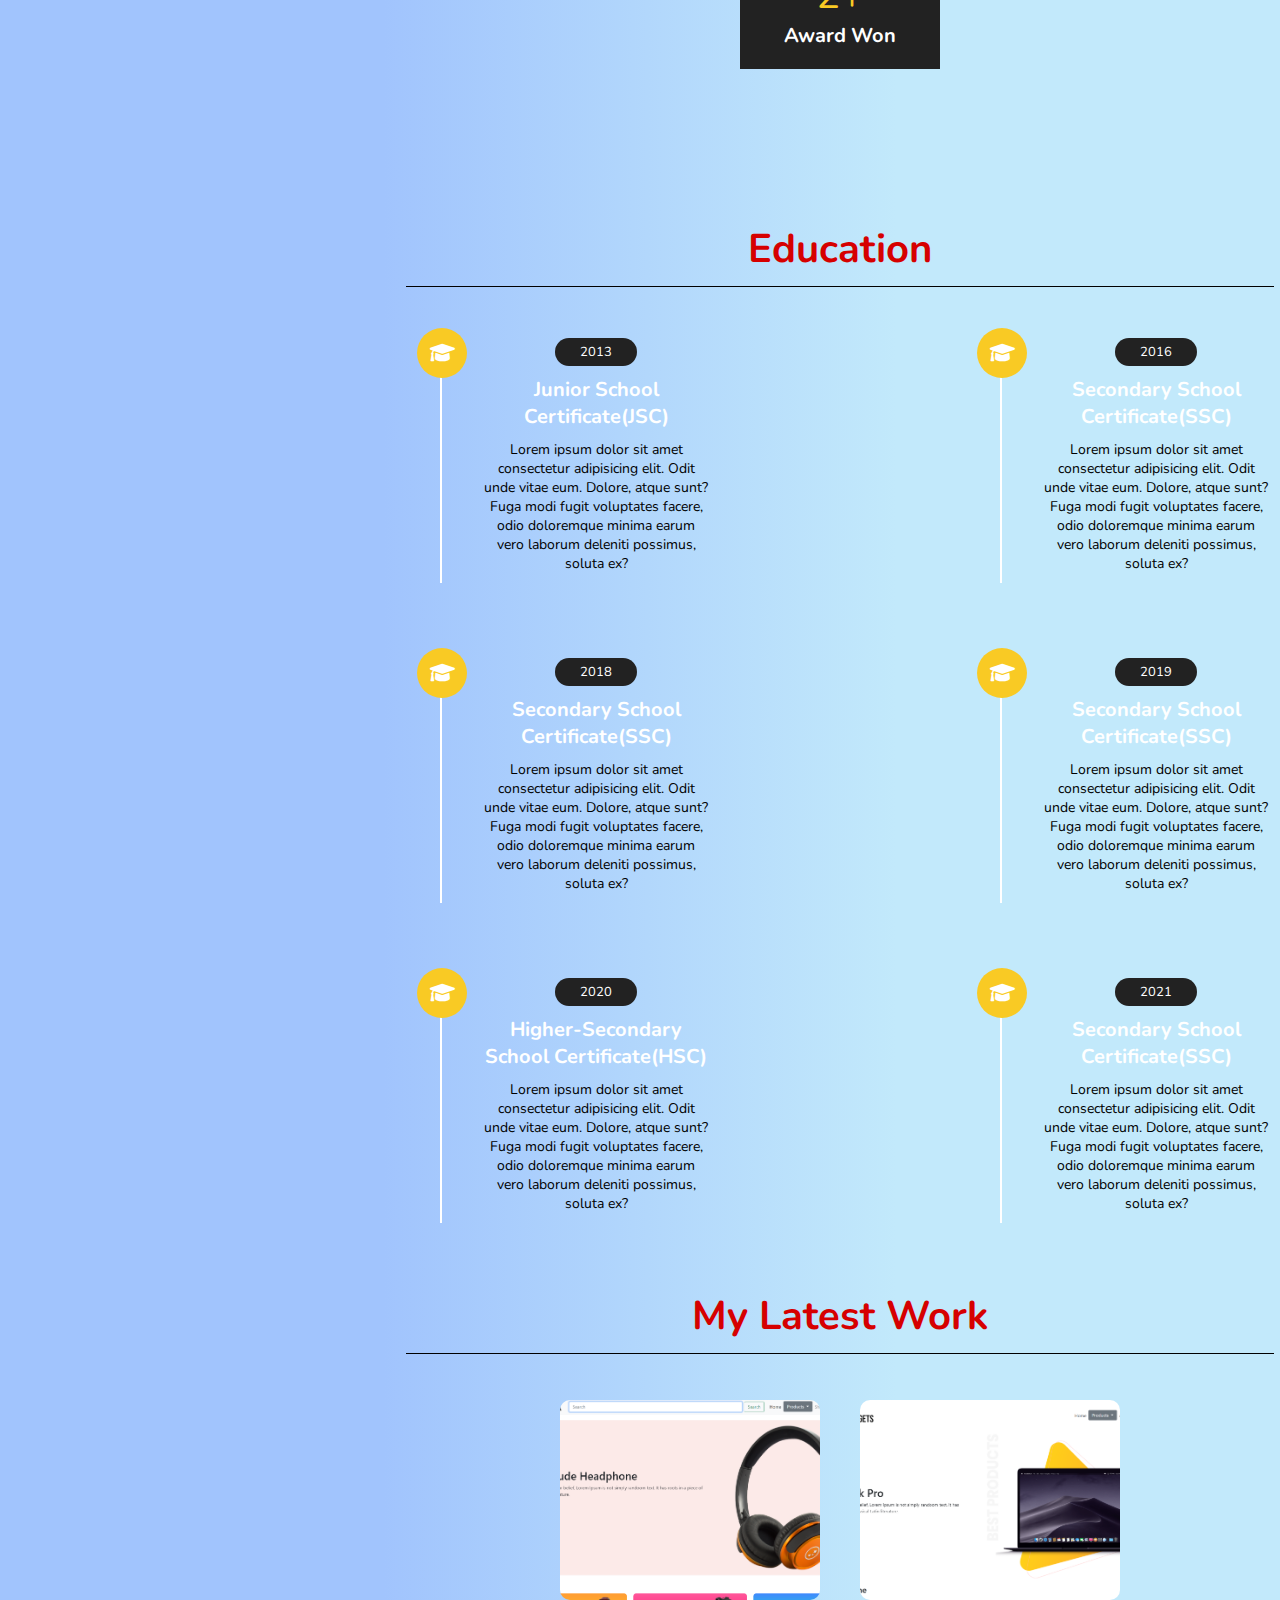
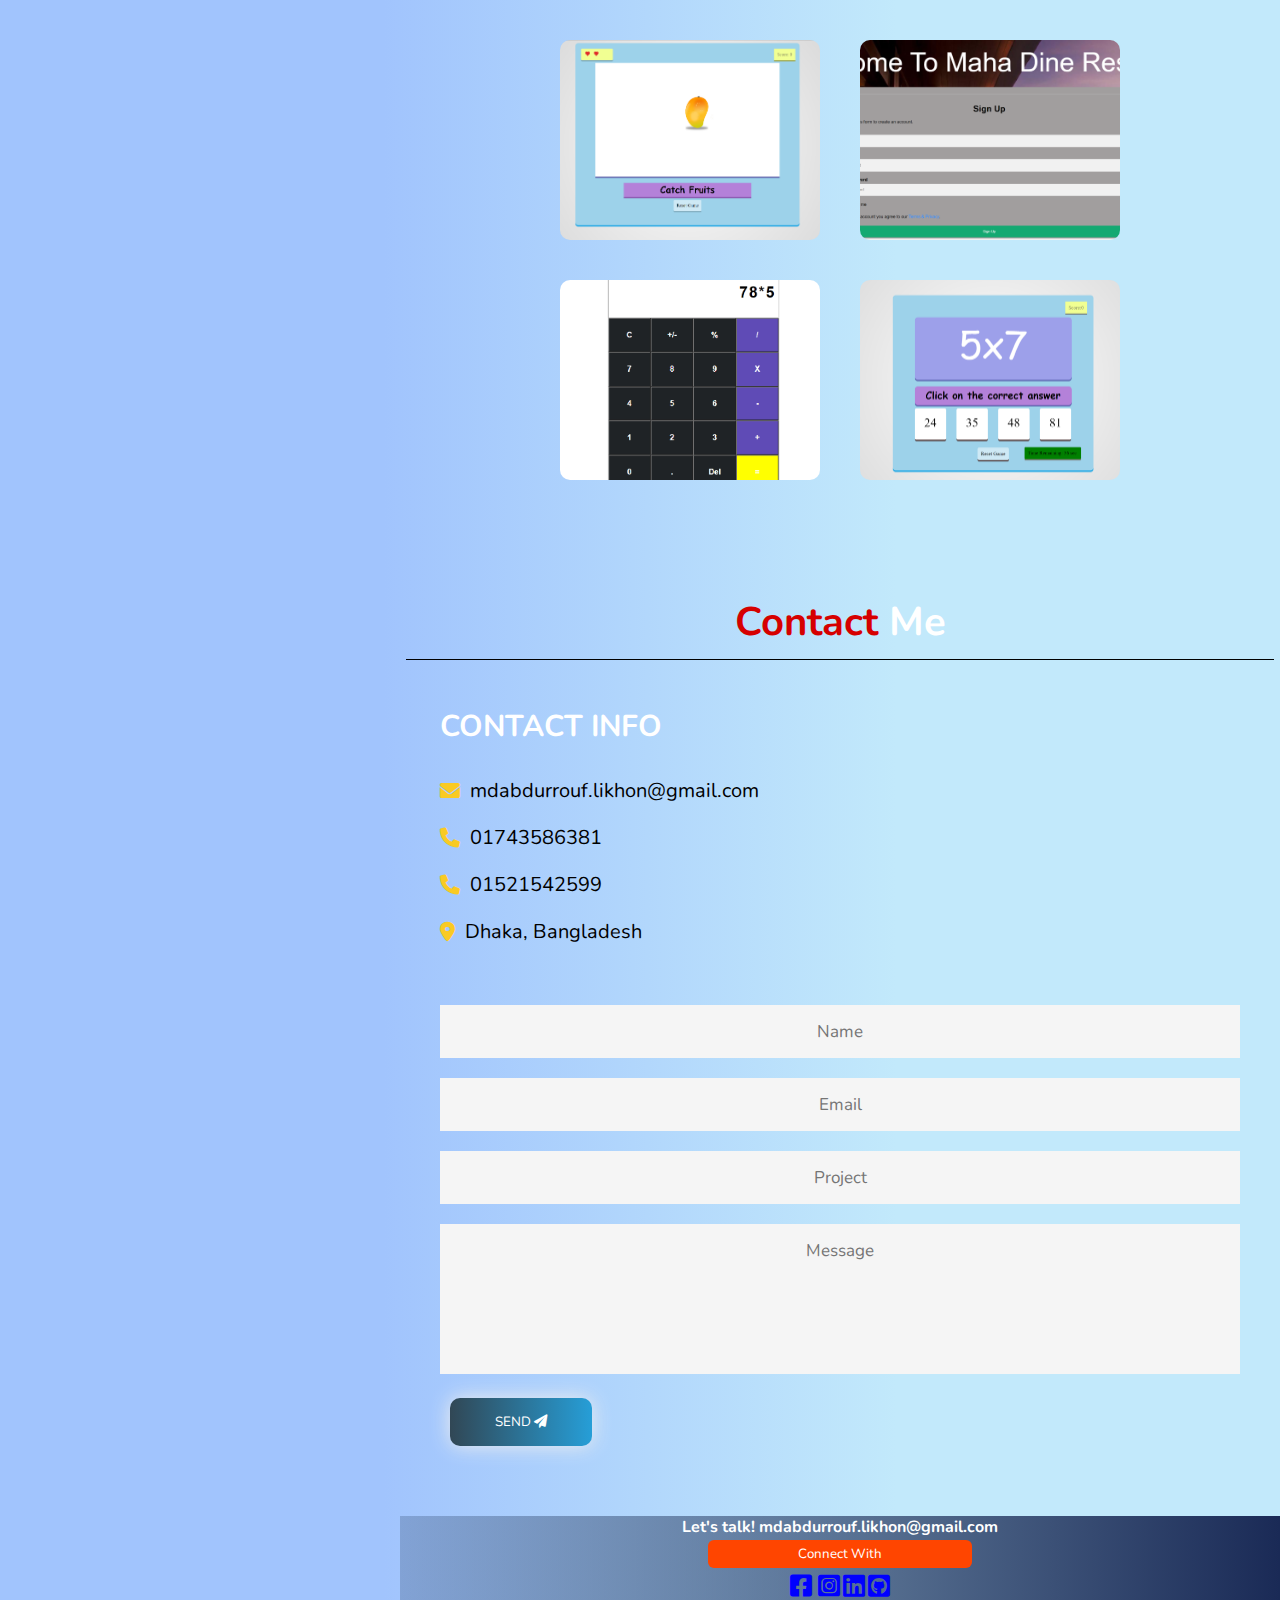
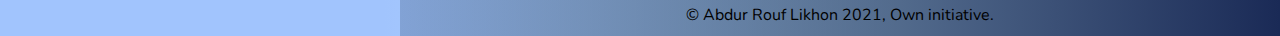
==== commit 9948915e: "another updated" ====
--- a/index.html
+++ b/index.html
@@ -5,7 +5,7 @@
     <meta http-equiv="X-UA-Compatible" content="IE=edge" />
     <meta name="viewport" content="width=device-width, initial-scale=1.0" />
     <title>Portfolio</title>
-    <link rel="stylesheet" href="style.css" />
+    <link rel="stylesheet" href="css/style.css" />
     <link
       rel="stylesheet"
       href="https://cdnjs.cloudflare.com/ajax/libs/font-awesome/6.0.0-beta2/css/all.min.css"
@@ -50,6 +50,7 @@
       <marquee width="50%" direction="left" height="50px">
         Welcome to My Portfolio...
       </marquee>
+      <img src="images/profile1.png" alt="" height="350px" width="350px">
       <!-- <h3>Welcome to My Portfolio</h3> -->
       <h1>I'm <span>Abdur Rouf Likhon</span></h1>
       <p>
@@ -79,19 +80,19 @@
         </div>
         <div class="counter">
           <div class="box">
+            <span>1+</span>
+            <h3>Years of Experience</h3>
+          </div>
+          <div class="box">
+            <span>10+</span>
+            <h3>Project Complete</h3>
+          </div>
+          <div class="box">
+            <span>20+</span>
+            <h3>Happy Clients</h3>
+          </div>
+          <div class="box">
             <span>2+</span>
-            <h3>Years of Experience</h3>
-          </div>
-          <div class="box">
-            <span>100+</span>
-            <h3>Project Complete</h3>
-          </div>
-          <div class="box">
-            <span>430+</span>
-            <h3>Happy Clients</h3>
-          </div>
-          <div class="box">
-            <span>12+</span>
             <h3>Award Won</h3>
           </div>
         </div>
@@ -125,30 +126,30 @@
         </div>
         <div class="box">
           <i class="fas fa-graduation-cap"></i>
-          <span>2016</span>
-          <h3>Secondary School Certificate(SSC)</h3>
-          <p>
-            Lorem ipsum dolor sit amet consectetur adipisicing elit. Odit unde
-            vitae eum. Dolore, atque sunt? Fuga modi fugit voluptates facere,
-            odio doloremque minima earum vero laborum deleniti possimus, soluta
-            ex?
-          </p>
-        </div>
-        <div class="box">
-          <i class="fas fa-graduation-cap"></i>
-          <span>2016</span>
-          <h3>Secondary School Certificate(SSC)</h3>
-          <p>
-            Lorem ipsum dolor sit amet consectetur adipisicing elit. Odit unde
-            vitae eum. Dolore, atque sunt? Fuga modi fugit voluptates facere,
-            odio doloremque minima earum vero laborum deleniti possimus, soluta
-            ex?
-          </p>
-        </div>
-
-        <div class="box">
-          <i class="fas fa-graduation-cap"></i>
           <span>2018</span>
+          <h3>Secondary School Certificate(SSC)</h3>
+          <p>
+            Lorem ipsum dolor sit amet consectetur adipisicing elit. Odit unde
+            vitae eum. Dolore, atque sunt? Fuga modi fugit voluptates facere,
+            odio doloremque minima earum vero laborum deleniti possimus, soluta
+            ex?
+          </p>
+        </div>
+        <div class="box">
+          <i class="fas fa-graduation-cap"></i>
+          <span>2019</span>
+          <h3>Secondary School Certificate(SSC)</h3>
+          <p>
+            Lorem ipsum dolor sit amet consectetur adipisicing elit. Odit unde
+            vitae eum. Dolore, atque sunt? Fuga modi fugit voluptates facere,
+            odio doloremque minima earum vero laborum deleniti possimus, soluta
+            ex?
+          </p>
+        </div>
+
+        <div class="box">
+          <i class="fas fa-graduation-cap"></i>
+          <span>2020</span>
           <h3>Higher-Secondary School Certificate(HSC)</h3>
           <p>
             Lorem ipsum dolor sit amet consectetur adipisicing elit. Odit unde
@@ -160,7 +161,7 @@
 
         <div class="box">
           <i class="fas fa-graduation-cap"></i>
-          <span>2016</span>
+          <span>2021</span>
           <h3>Secondary School Certificate(SSC)</h3>
           <p>
             Lorem ipsum dolor sit amet consectetur adipisicing elit. Odit unde
@@ -176,9 +177,8 @@
       <h1 class="heading"><span>My Latest Work</span></h1>
       <div class="box-container">
         <div class="box">
-          <img src="images/panda.png" alt="" />
           <a href="https://likhon29.github.io/panda-commerce/"
-            >panda-commerce</a
+            ><img src="images/panda.png" alt="" />panda-commerce</a
           >
         </div>
         <div class="box">
@@ -187,18 +187,25 @@
           /></a>
         </div>
         <div class="box">
-          <img src="images/me.jpg" alt="" />
-        </div>
-        <div class="box">
-          <img src="images/me.jpg" alt="" />
-        </div>
-        <div class="box">
-          <img src="images/me.jpg" alt="" />
-        </div>
-        <div class="box">
-          <img src="images/me.jpg" alt="" />
-        </div>
-      </div>
+          <a href="https://likhon29.github.io/fruits-slice-game/"
+            ><img src="images/fruit-slice.png" alt="" />panda-commerce</a
+          >
+        </div>
+        <div class="box">
+          <a href="https://likhon29.github.io/Maha-Dine-Restaurant/">
+            <img src="images/maha-dine.png" alt=""
+          /></a>
+        </div>
+        <div class="box">
+          <a href="https://likhon29.github.io/Calculator/"
+            ><img src="images/calculator.png" alt="" />panda-commerce</a
+          >
+        </div>
+        <div class="box">
+          <a href="https://likhon29.github.io/Maths-Game/">
+            <img src="images/math-game.png" alt=""
+          /></a>
+        </div>
     </section>
 
     <section class="contact" id="contact">
@@ -257,6 +264,6 @@
       <img src="images/scroll-top-img.png" alt="" class="top" />
     </a>
     <script src="https://cdnjs.cloudflare.com/ajax/libs/jquery/3.6.0/jquery.min.js"></script>
-    <script src="index.js"></script>
+    <script src="js/index.js"></script>
   </body>
 </html>
--- a/css/style.css
+++ b/css/style.css
@@ -0,0 +1,462 @@
+@import url("https://fonts.googleapis.com/css2?family=Nunito&display=swap");
+:root {
+  --yellow: #f9ca24;
+  --white: white;
+}
+
+* {
+  font-family: "Nunito", sans-serif;
+  margin: 0;
+  padding: 0;
+  box-sizing: border-box;
+  text-decoration: none;
+  outline: none;
+  border: none;
+  transform: all 0.2s linear;
+}
+*::selection {
+  background: var(--white);
+  color: #333;
+}
+html {
+  font-size: 62.5%;
+  overflow-x: hidden;
+}
+html::-webkit-scrollbar-track {
+  background: #222;
+}
+html::-webkit-scrollbar-thumb {
+  background: var(--yellow);
+}
+body {
+  background-image: linear-gradient(90deg, #a1c4fd 30%, #c2e9fb 70%);
+  overflow-x: hidden;
+  padding-left: 40rem;
+}
+header {
+  position: fixed;
+  top: 0;
+  left: 0;
+
+  z-index: 1000;
+  height: 100%;
+  width: 40rem;
+  background-color: transparent;
+  background: linear-gradient(90deg, rgba(26, 42, 86, 1), rgba(1, 22, 53, 0.2));
+  /* background-image: linear-gradient(
+    109.6deg,
+    rgba(45, 116, 213, 1) 40.2%,
+    rgba(121, 137, 212, 1) 59.8%
+  ); */
+  /* background: lightskyblue; */
+  display: flex;
+  align-items: center;
+  justify-content: center;
+  flex-flow: column;
+  text-align: center;
+  border-right: 5px solid rgb(12, 84, 129);
+}
+
+header .user img {
+  height: 20rem;
+  width: 20rem;
+  border-radius: 50%;
+  object-fit: cover;
+  margin-bottom: 1rem;
+  border: 0.7rem solid var(--white);
+}
+
+header .user .name {
+  font-size: 3.5rem;
+  color: var(--yellow);
+}
+
+header .user .post {
+  font-size: 2rem;
+  color: black;
+}
+header .navbar {
+  width: 100%;
+}
+header .navbar ul {
+  list-style: none;
+  padding: 1rem 3rem;
+}
+header .navbar ul li a {
+  display: block;
+  padding: 1rem;
+  margin: 1.5rem 0;
+  background-image: linear-gradient(
+    to right,
+    #314755 0%,
+    #26a0da 51%,
+    #314755 100%
+  );
+  color: whitesmoke;
+  font-size: 2rem;
+  border-radius: 5rem;
+}
+header .navbar ul li a:hover {
+  background-position: right center; /* change the direction of the change here */
+  color: #fff;
+  text-decoration: none;
+}
+section {
+  min-height: 100vh;
+}
+
+.btn-grad {
+  background-image: linear-gradient(
+    to right,
+    #314755 0%,
+    #26a0da 51%,
+    #314755 100%
+  );
+}
+.btn-grad {
+  margin: 10px;
+  padding: 15px 45px;
+  text-align: center;
+  text-transform: uppercase;
+  transition: 0.5s;
+  background-size: 200% auto;
+  color: white;
+  box-shadow: 0 0 20px #eee;
+  border-radius: 10px;
+  display: block;
+}
+
+.btn-grad:hover {
+  background-position: right center; /* change the direction of the change here */
+  color: #fff;
+  text-decoration: none;
+}
+
+.btn {
+  padding: 0.7rem 3rem;
+  background: #333;
+  color: #fff;
+  cursor: pointer;
+  margin-top: 1rem;
+  font-size: 2rem;
+  border-radius: 5rem;
+}
+.btn i {
+  padding: 0.5rem;
+  font-size: 1.8rem;
+}
+.btn:hover {
+  background: var(--yellow);
+}
+.heading {
+  text-align: center;
+  margin: 0.6rem;
+  font-size: 4rem;
+  padding: 1rem 0;
+  border-bottom: 0.1rem solid black;
+  color: #fff;
+}
+.heading span {
+  color: rgb(214, 0, 0);
+}
+#menu {
+  position: fixed;
+  top: 2rem;
+  right: 2rem;
+  background: #333;
+  color: #fff;
+  cursor: pointer;
+  font-size: 2.5rem;
+  padding: 1rem 1.5rem;
+  z-index: 1000;
+  display: none;
+}
+
+.home {
+  display: flex;
+  justify-content: center;
+  flex-flow: column;
+  padding: 0 15rem;
+}
+.home marquee {
+  font-size: 3.5rem;
+  color: #fff;
+}
+.home h1 {
+  font-size: 5rem;
+  color: #fff;
+}
+.home p {
+  font-size: 1.5rem;
+  color: black;
+  padding: 1rem 0;
+}
+.home h1 span {
+  color: var(--yellow);
+}
+.about .row {
+  display: flex;
+  align-items: center;
+  justify-content: center;
+  flex-wrap: wrap;
+  padding: 1rem 0;
+}
+.about .row .info {
+  flex: 1 1 48rem;
+  padding: 2rem 1rem;
+  padding-left: 6rem;
+}
+.about .row .info h3 {
+  font-size: 2rem;
+  color: black;
+  padding: 1rem 0;
+  font-weight: normal;
+}
+.about .row .info h3 span {
+  color: var(--yellow);
+  padding: 0 0.5rem;
+}
+.about .row .counter {
+  flex: 1 1 48rem;
+  display: flex;
+  justify-content: center;
+  flex-wrap: wrap;
+}
+.about .row .counter .box {
+  width: 20rem;
+  background: #222;
+  padding: 2rem;
+  margin: 2rem;
+  text-align: center;
+}
+.about .row .counter .box span {
+  font-size: 4rem;
+  color: var(--yellow);
+}
+.about .row .counter .box h3 {
+  font-size: 2rem;
+  color: #fff;
+}
+
+.education .box-container {
+  display: flex;
+  align-items: center;
+  justify-content: space-between;
+  flex-wrap: wrap;
+  padding: 1rem 0;
+  padding-left: 3rem;
+}
+.education .box-container .box {
+  width: 27rem;
+  margin: 4rem 1rem;
+  padding-left: 4rem;
+  border-left: 0.2rem solid #fff;
+  position: relative;
+}
+.education .box-container .box span {
+  font-size: 1.3rem;
+  background: #222;
+  color: #fff;
+  border-radius: 5rem;
+  padding: 0.5rem 2.5rem;
+}
+
+.education .box-container .box h3 {
+  font-size: 2rem;
+  color: #fff;
+  padding-top: 1.5rem;
+}
+.education .box-container .box p {
+  font-size: 1.4rem;
+  color: black;
+  padding: 1rem 0;
+}
+.education .box-container .box i {
+  position: absolute;
+  top: -1.5rem;
+  left: -2.5rem;
+  height: 5rem;
+  width: 5rem;
+  border-radius: 50%;
+  line-height: 5rem;
+  text-align: center;
+  font-size: 2rem;
+  color: #fff;
+  background: var(--yellow);
+}
+
+.portfolio .box-container {
+  display: flex;
+  align-items: center;
+  justify-content: center;
+  flex-wrap: wrap;
+  padding: 2rem 0;
+}
+
+.portfolio .box-container .box {
+  height: 20rem;
+  width: 26rem;
+  border-radius: 1rem;
+  margin: 2rem;
+  overflow: hidden;
+  cursor: pointer;
+}
+.portfolio .box-container .box img {
+  height: 100%;
+  width: 100%;
+  object-fit: cover;
+}
+.portfolio .box-container .box:hover img {
+  transform: scale(1.2);
+}
+.box{
+ 
+    position: relative;
+    text-align: center;
+    color: white;
+  
+}
+.container {
+  position: relative;
+  text-align: center;
+  color: white;
+}
+.contact .row {
+  display: flex;
+  align-items: center;
+  justify-content: center;
+  flex-wrap: wrap;
+}
+
+.contact .row .content {
+  flex: 1 1 30rem;
+  padding: 4rem;
+  padding-bottom: 0;
+}
+
+.contact .row form {
+  flex: 1 1 45rem;
+  padding: 2rem;
+  margin: 2rem;
+  margin-bottom: 4rem;
+}
+.contact .row form .box {
+  padding: 1.5rem;
+  margin: 1rem 0;
+  background: whitesmoke;
+  color: black;
+  text-transform: none;
+  font-size: 1.7rem;
+  width: 100%;
+}
+.contact .row form .box::placeholder {
+  text-transform: capitalize;
+}
+.contact .row form .message {
+  height: 15rem;
+  resize: none;
+}
+
+.contact .row .content .title {
+  text-transform: uppercase;
+  color: #fff;
+  font-size: 3rem;
+  padding-bottom: 2rem;
+}
+.contact .row .content .info h3 {
+  display: flex;
+  align-items: center;
+  font-size: 2rem;
+  color: #000;
+  padding: 1rem 0;
+  font-weight: normal;
+}
+.contact .row .content .info h3 i {
+  padding-right: 1rem;
+  color: var(--yellow);
+}
+
+@media (max-width: 1200px) {
+  html {
+    font-size: 55%;
+  }
+  .home {
+    padding: 1rem 4rem;
+  }
+}
+
+@media (max-width: 991px) {
+  header {
+    left: -120%;
+  }
+  #menu {
+    display: block;
+  }
+  header.toggle {
+    left: 0%;
+  }
+  body {
+    padding: 0;
+  }
+}
+
+footer {
+  text-align: center;
+  margin: 0px;
+
+  height: 120px;
+  background-color: transparent;
+  background: linear-gradient(90deg, rgba(1, 22, 53, 0.2), rgba(26, 42, 86, 1));
+  padding: 0;
+  margin: 0;
+}
+footer h3,p {
+  font-size: 16px;
+}
+footer h3 span {
+  color: white;
+}
+footer .container button {
+  background-color: orangered;
+  padding: 5px;
+  margin: 2px;
+  border-radius: 6px;
+  width: 30%;
+  color: white;
+}
+footer .container a {
+  font-size: 25px;
+  color: blue;
+}
+@media (max-width: 400px) {
+  html {
+    font-size: 50%;
+  }
+}
+@media (max-width: 400px) {
+  header {
+    width: 100vw;
+  }
+  .heading {
+    margin: 0 3rem;
+  }
+  .about .row .counter .box {
+    width: 100%;
+  }
+  .education .box-container .box {
+    width: 100%;
+  }
+  .portfolio .box-container .box {
+    width: 100%;
+  }
+  .contact .row form {
+    margin: 3rem 0;
+  }
+}
+.top {
+  position: fixed;
+  bottom: 7.5rem;
+  right: 2rem;
+  z-index: 100;
+  display: none;
+}
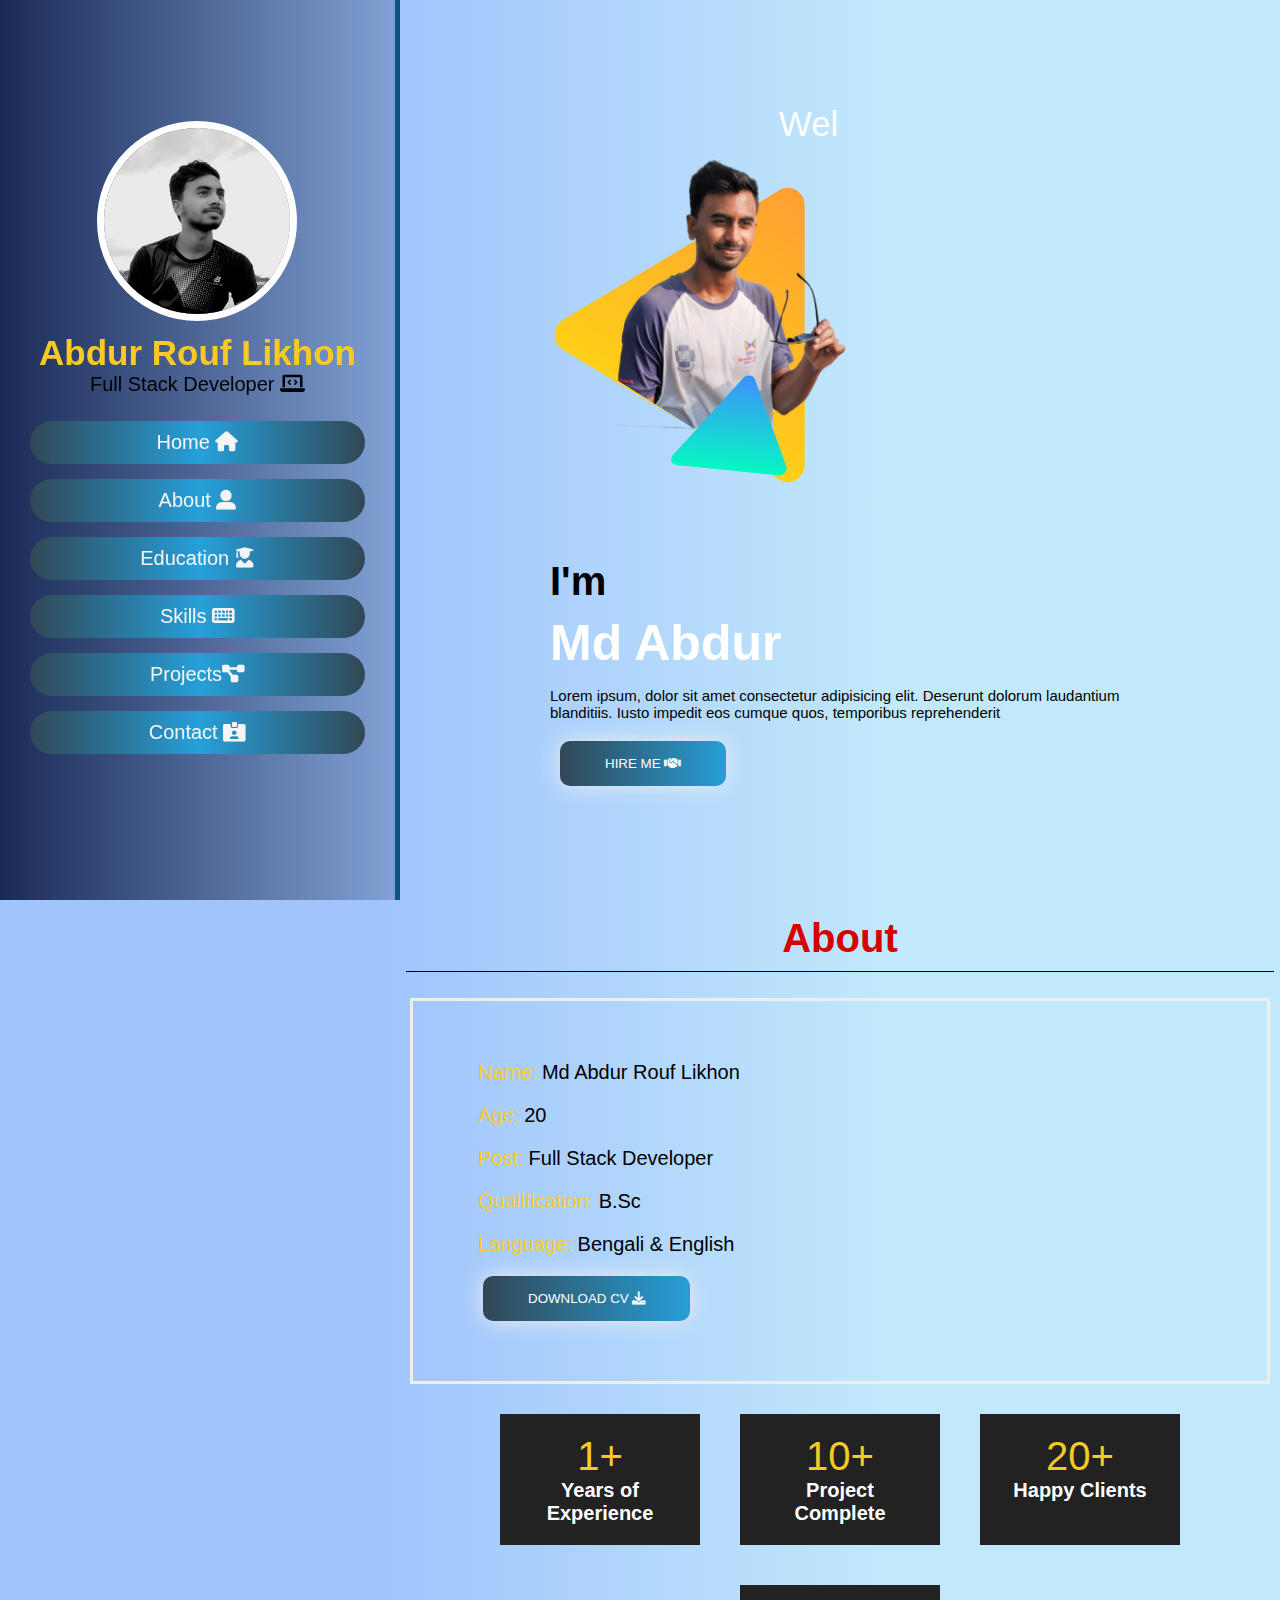
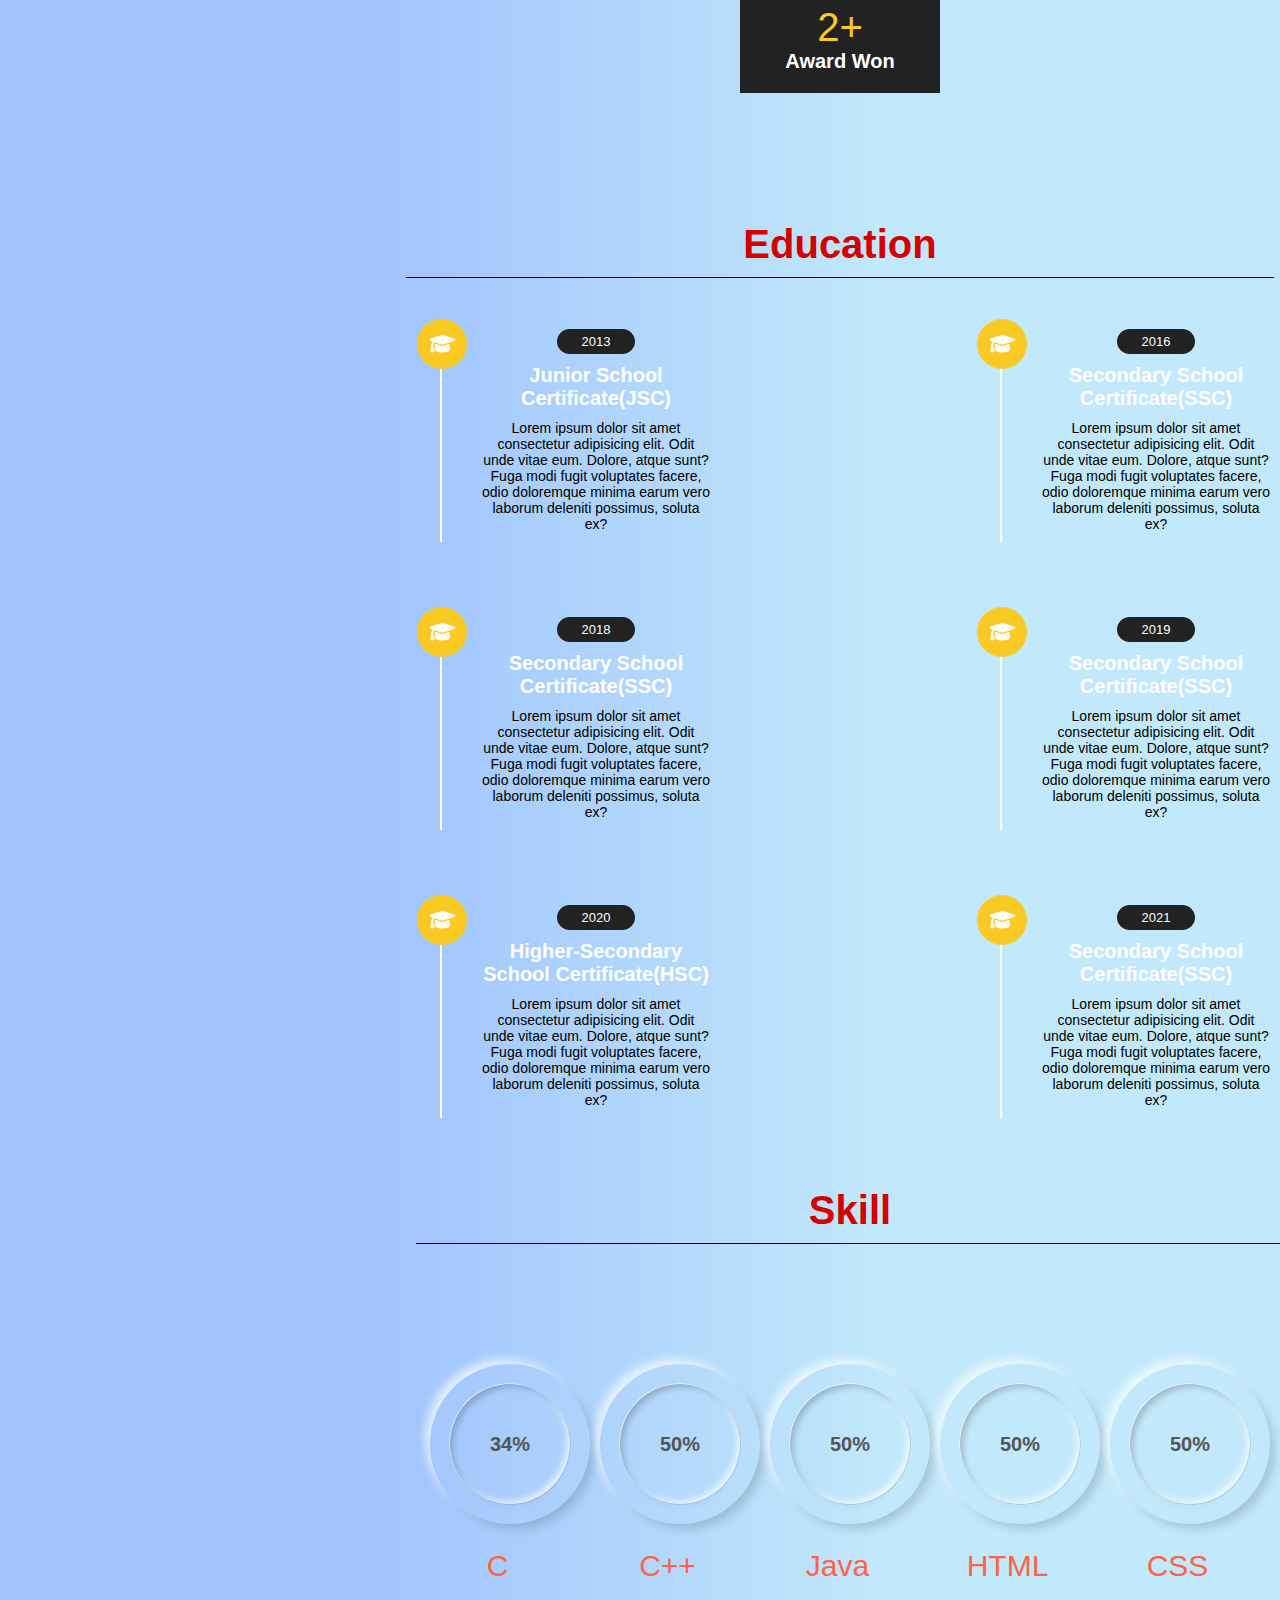
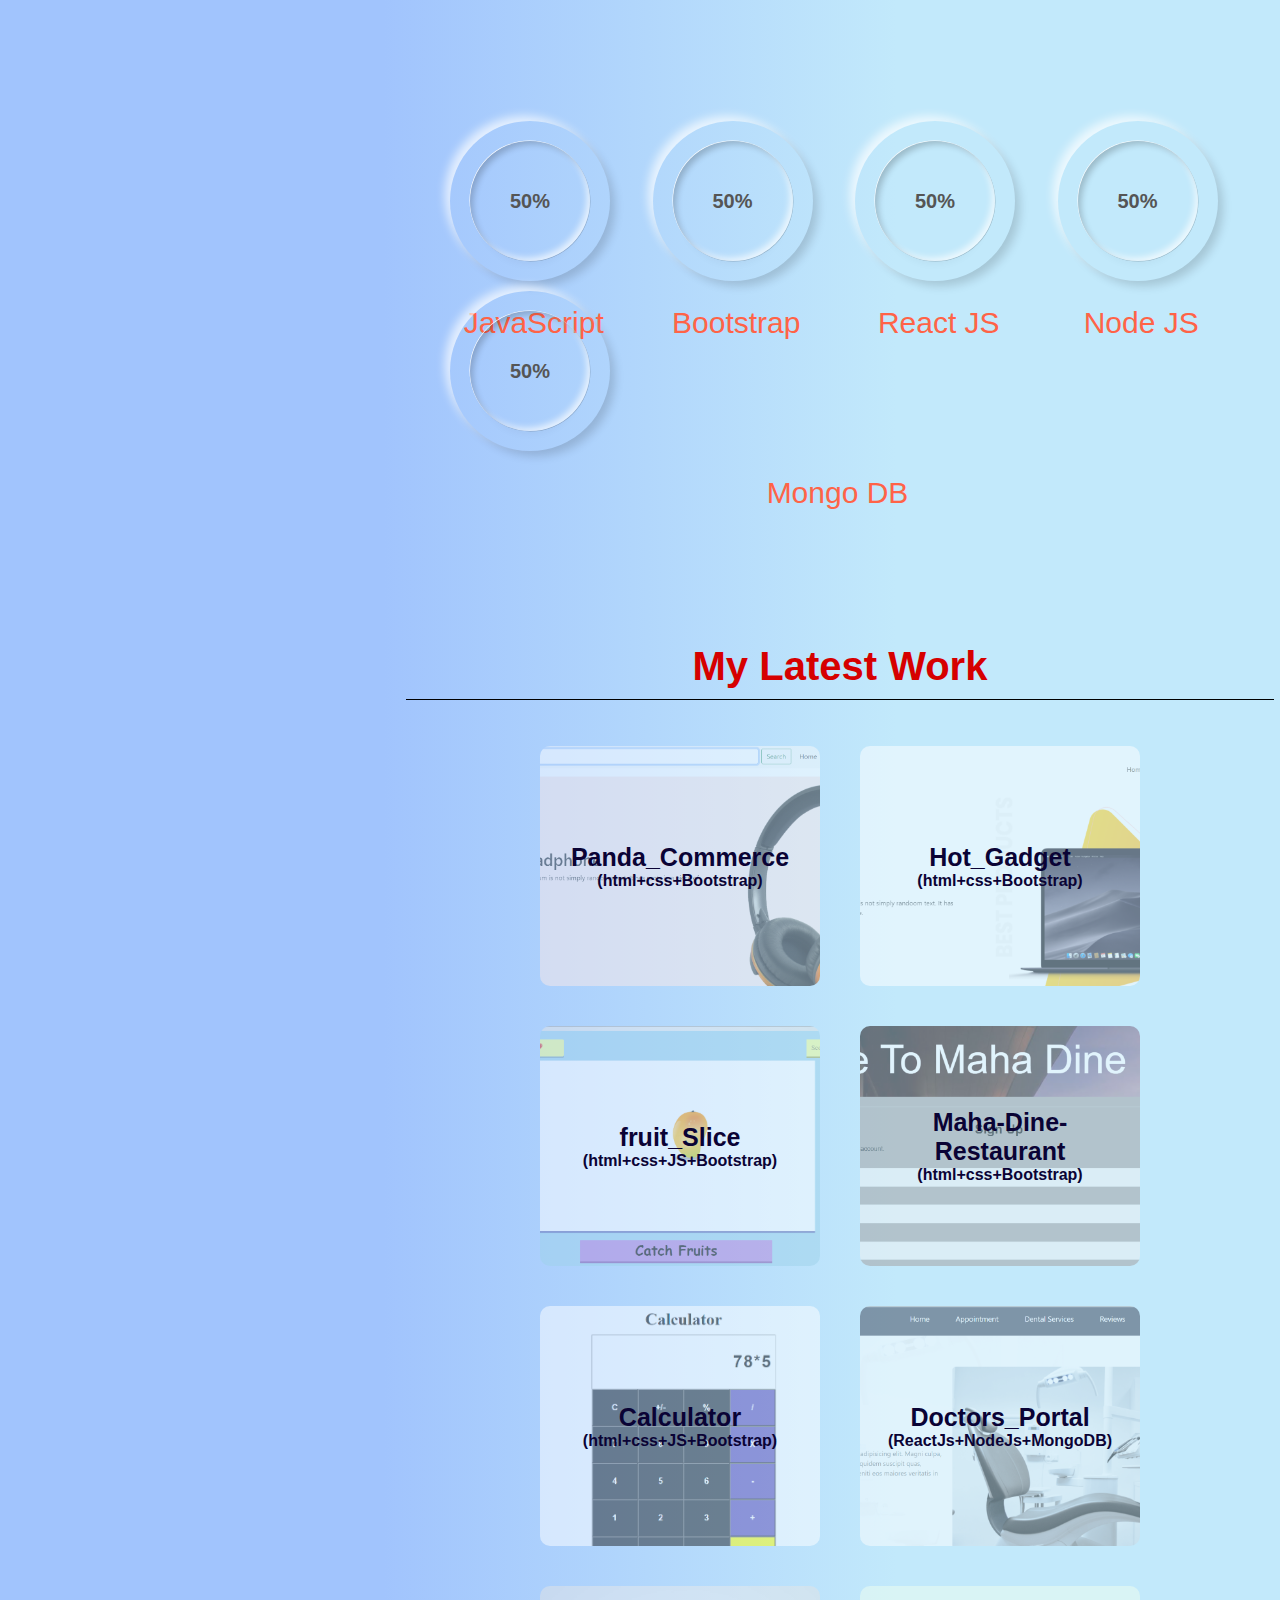
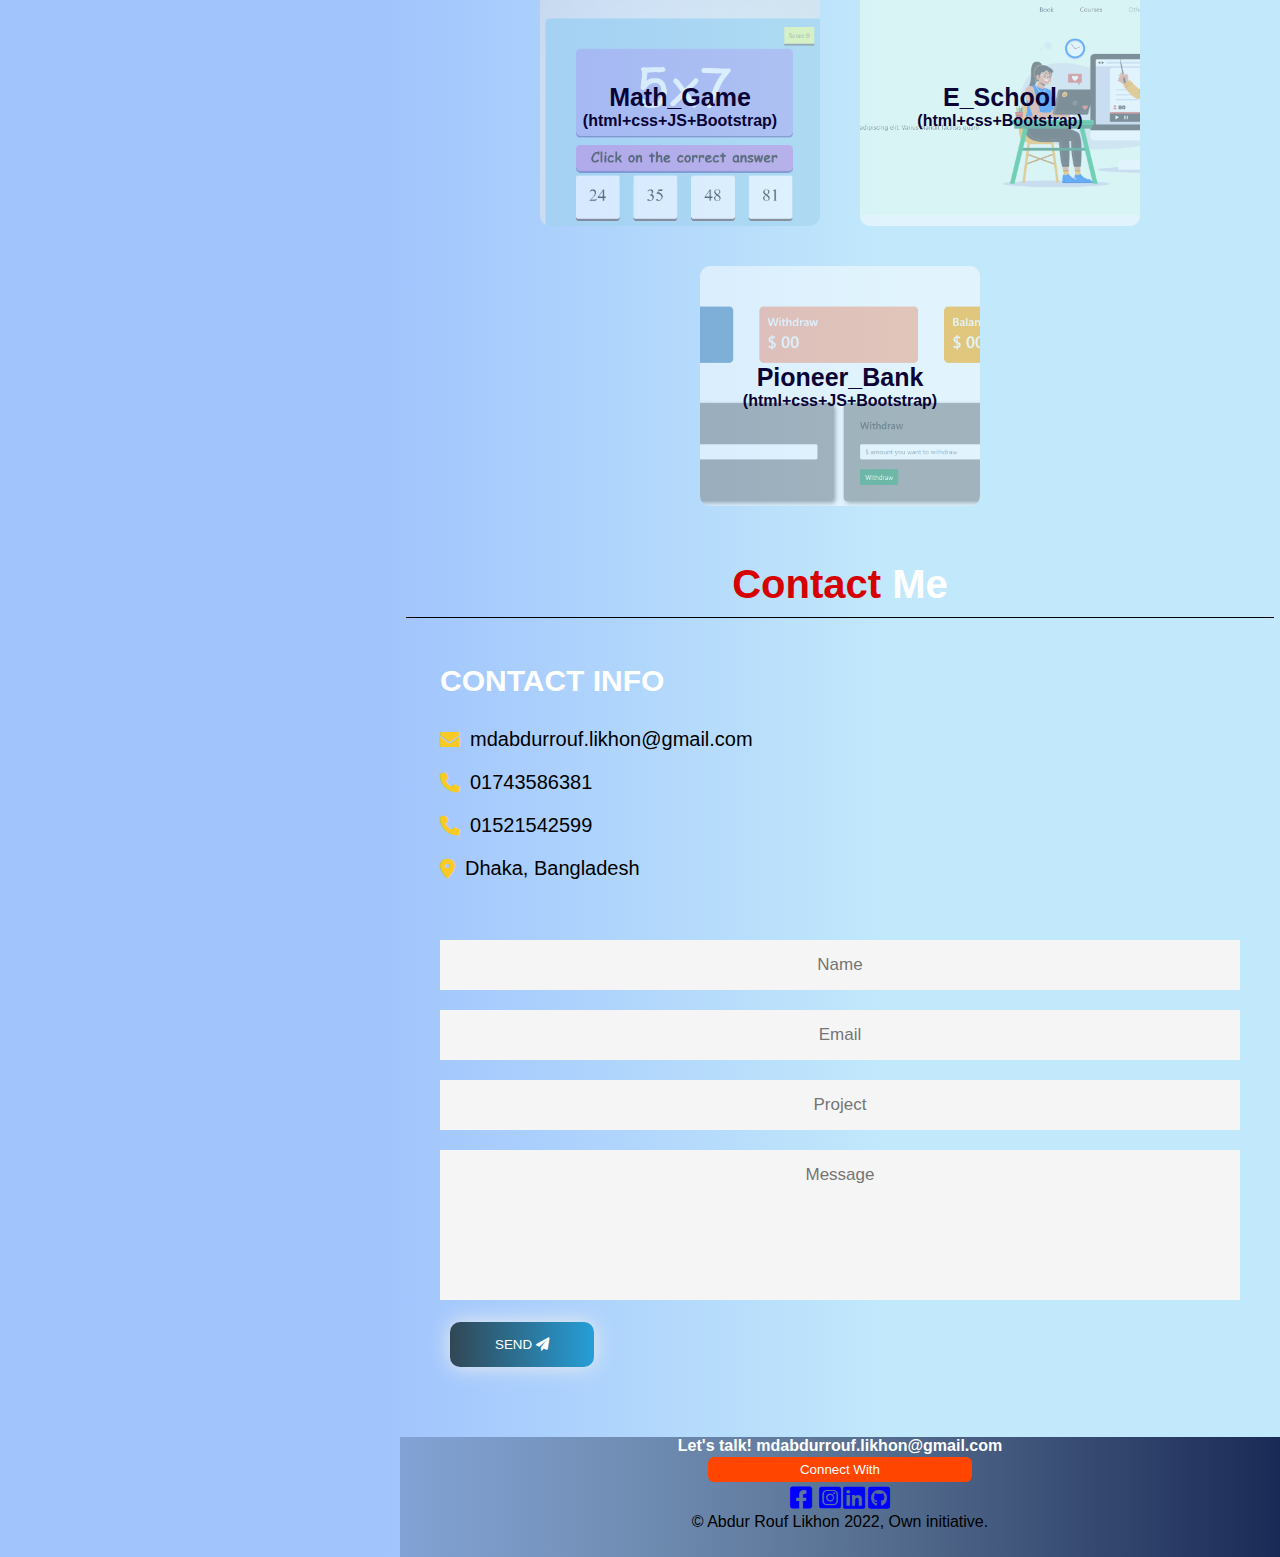
==== commit 7fb8afe5: "Updated Portfolio" ====
--- a/index.html
+++ b/index.html
@@ -1,3 +1,4 @@
+
 <!DOCTYPE html>
 <html lang="en">
   <head>
@@ -6,10 +7,15 @@
     <meta name="viewport" content="width=device-width, initial-scale=1.0" />
     <title>Portfolio</title>
     <link rel="stylesheet" href="css/style.css" />
+    <link rel="stylesheet" href="css/circular.css">
     <link
       rel="stylesheet"
       href="https://cdnjs.cloudflare.com/ajax/libs/font-awesome/6.0.0-beta2/css/all.min.css"
     />
+    
+    <style>
+      
+    </style>
   </head>
   <body>
     <header>
@@ -34,8 +40,13 @@
             ></a>
           </li>
           <li>
-            <a href="#portfolio"
-              >Experiences <i class="fas fa-project-diagram"></i
+            <a href="#skill"
+              >Skills <i class="fas fa-keyboard"></i
+            ></a>
+          </li>
+          <li>
+            <a href="#project"
+              >Projects<i class="fas fa-project-diagram"></i
             ></a>
           </li>
           <li>
@@ -50,18 +61,33 @@
       <marquee width="50%" direction="left" height="50px">
         Welcome to My Portfolio...
       </marquee>
-      <img src="images/profile1.png" alt="" height="350px" width="350px">
+      <img src="images/profile1.png" alt="" height="400px" width="400px">
+<!--      
+      <div id="carouselExampleSlidesOnly" class="carousel slide" data-bs-ride="carousel">
+        <div class="carousel-inner">
+          <div class="carousel-item active">
+            
+          </div>
+          <div class="carousel-item">
+            <img src="images/profile1.png" alt="" height="350px" width="350px">
+          </div>
+          <div class="carousel-item">
+            <img src="images/profile1.png" alt="" height="350px" width="350px">
+          </div>
+        </div>
+      </div> -->
       <!-- <h3>Welcome to My Portfolio</h3> -->
-      <h1>I'm <span>Abdur Rouf Likhon</span></h1>
+      <h3 class="text-3">I'm<h1 class="text-3"> <span class="typing"></span></h1></h3>
       <p>
         Lorem ipsum, dolor sit amet consectetur adipisicing elit. Deserunt
         dolorum laudantium blanditiis. Iusto impedit eos cumque quos, temporibus
         reprehenderit
       </p>
       <a href="#about"
-        ><button class="btn-grad">
+        ><a href="#contact"><button  class="btn-grad">
           Hire Me <i class="fas fa-handshake"></i></button
-      ></a>
+      ></a></a>
+      
     </section>
 
     <section class="about" id="about">
@@ -73,8 +99,8 @@
           <h3><span>Post:</span>Full Stack Developer</h3>
           <h3><span>Qualification:</span>B.Sc</h3>
           <h3><span>Language:</span>Bengali & English</h3>
-          <a href="#"
-            ><button class="btn-grad">
+          <a href="https://drive.google.com/file/d/12e9ztiCEd61jnZwzwjI7SRMY3yNQJYqj/view?usp=sharing"
+            target="_blank" ><button class="btn-grad">
               Download CV <i class="fas fa-download"></i></button
           ></a>
         </div>
@@ -173,38 +199,300 @@
       </div>
     </section>
 
-    <section class="portfolio" id="portfolio">
+    <section class="portfolio" id="skill">
+      <!-- <h1 class="heading"><span>Experience</span></h1> -->
+      
+      <div style="margin: 10px;" class="con">
+      <h1 class="heading"><span>Skill</span></h1>
+        <div class="skillcon">
+          <div class="parent">
+            <div class="skill_bar">
+              <div class="outer_circle">
+                <div class="inner_circle">
+                  <div id="value">50%</div>
+                </div>
+              </div>
+              <h1 class="txt">C</h1>
+              <svg width="160" height="160">
+                <defs>
+                  <linearGradient id="linear">
+                    <stop offset="0%" stop-color="#05a" />
+                    <stop offset="100%" stop-color="#0a5" />
+                  </linearGradient>
+                </defs>
+                <circle cx="80" cy="80" r="70" stroke-linecap="round" />
+              </svg>
+            </div>
+            <div class="skill_bar">
+              <div class="outer_circle">
+                <div class="inner_circle">
+                  <div id="value">50%</div>
+                </div>
+              </div>
+              <h1 class="txt">C++</h1>
+              <svg width="160" height="160">
+                <defs>
+                  <linearGradient id="linear">
+                    <stop offset="0%" stop-color="#05a" />
+                    <stop offset="100%" stop-color="#0a5" />
+                  </linearGradient>
+                </defs>
+                <circle cx="80" cy="80" r="70" stroke-linecap="round" />
+              </svg>
+            </div>
+            <div class="skill_bar">
+              <div class="outer_circle">
+                <div class="inner_circle">
+                  <div id="value">50%</div>
+                </div>
+              </div>
+              <h1 class="txt">Java</h1>
+              <svg width="160" height="160">
+                <defs>
+                  <linearGradient id="linear">
+                    <stop offset="0%" stop-color="#05a" />
+                    <stop offset="100%" stop-color="#0a5" />
+                  </linearGradient>
+                </defs>
+                <circle cx="80" cy="80" r="70" stroke-linecap="round" />
+              </svg>
+            </div>
+            <div class="skill_bar">
+              <div class="outer_circle">
+                <div class="inner_circle">
+                  <div id="value">50%</div>
+                </div>
+              </div>
+              <h1 class="txt">HTML</h1>
+              <svg width="160" height="160">
+                <defs>
+                  <linearGradient id="linear">
+                    <stop offset="0%" stop-color="#05a" />
+                    <stop offset="100%" stop-color="#0a5" />
+                  </linearGradient>
+                </defs>
+                <circle cx="80" cy="80" r="70" stroke-linecap="round" />
+              </svg>
+            </div>
+            
+            <div class="skill_bar">
+              <div class="outer_circle">
+                <div class="inner_circle">
+                  <div id="value">50%</div>
+                </div>
+              </div>
+              <h1 class="txt">CSS</h1>
+              <svg width="160" height="160">
+                <defs>
+                  <linearGradient id="linear">
+                    <stop offset="0%" stop-color="#05a" />
+                    <stop offset="100%" stop-color="#0a5" />
+                  </linearGradient>
+                </defs>
+                <circle cx="80" cy="80" r="70" stroke-linecap="round" />
+              </svg>
+            </div>
+            
+        </div>
+        <br><br><br><br><br><br><br>
+        <div class="skillcon">
+          <div class="parent">
+            <div class="skill_bar">
+              <div class="outer_circle">
+                <div class="inner_circle">
+                  <div id="value">50%</div>
+                </div>
+              </div>
+              <h1 class="txt">JavaScript</h1>
+              <svg width="160" height="160">
+                <defs>
+                  <linearGradient id="linear1">
+                    <stop offset="0%" stop-color="#05a" />
+                    <stop offset="100%" stop-color="#0a5" />
+                  </linearGradient>
+                </defs>
+                <circle cx="80" cy="80" r="70" stroke-linecap="round" />
+              </svg>
+            </div>
+            <div class="skill_bar">
+              <div class="outer_circle">
+                <div class="inner_circle">
+                  <div id="value">50%</div>
+                </div>
+              </div>
+              <h1 class="txt">Bootstrap</h1>
+              <svg width="160" height="160">
+                <defs>
+                  <linearGradient id="linear2">
+                    <stop offset="0%" stop-color="#05a" />
+                    <stop offset="100%" stop-color="#0a5" />
+                  </linearGradient>
+                </defs>
+                <circle class="Bootstrap" cx="80" cy="80" r="70" stroke-linecap="round" />
+              </svg>
+            </div>
+           
+            <div class="skill_bar">
+              <div class="outer_circle">
+                <div class="inner_circle">
+                  <div id="value">50%</div>
+                </div>
+              </div>
+              <h1 class="txt">React JS</h1>
+              <svg width="160" height="160">
+                <defs>
+                  <linearGradient id="linear">
+                    <stop offset="0%" stop-color="#05a" />
+                    <stop offset="100%" stop-color="#0a5" />
+                  </linearGradient>
+                </defs>
+                <circle class="react" cx="80" cy="80" r="70" stroke-linecap="round" />
+              </svg>
+            </div>
+            
+            <div class="skill_bar">
+              <div class="outer_circle">
+                <div class="inner_circle">
+                  <div id="value">50%</div>
+                </div>
+              </div>
+              <h1 class="txt">Node JS</h1>
+              <svg width="160" height="160">
+                <defs>
+                  <linearGradient id="linear">
+                    <stop offset="0%" stop-color="#05a" />
+                    <stop offset="100%" stop-color="#0a5" />
+                  </linearGradient>
+                </defs>
+                <circle cx="80" cy="80" r="70" stroke-linecap="round" />
+              </svg>
+            </div>
+            <div class="skill_bar">
+              <div class="outer_circle">
+                <div class="inner_circle">
+                  <div id="value">50%</div>
+                </div>
+              </div>
+              <h1 class="txt">Mongo DB</h1>
+              <svg width="160" height="160">
+                <defs>
+                  <linearGradient id="linear">
+                    <stop offset="0%" stop-color="#05a" />
+                    <stop offset="100%" stop-color="#0a5" />
+                  </linearGradient>
+                </defs>
+                <circle cx="80" cy="80" r="70" stroke-linecap="round" />
+              </svg>
+            </div>
+          </div>
+        </div>
+        
+      </div>
+      
+    </section>    
+<br> <br> <br> <br> <br> <br> <br>
+      
+
+<section class="portfolio" id="project">
       <h1 class="heading"><span>My Latest Work</span></h1>
       <div class="box-container">
         <div class="box">
+         <div class="container">
           <a href="https://likhon29.github.io/panda-commerce/"
-            ><img src="images/panda.png" alt="" />panda-commerce</a
-          >
-        </div>
-        <div class="box">
-          <a href="https://likhon29.github.io/hot-gadget/">
-            <img src="images/hot-gadget.png" alt=""
-          /></a>
-        </div>
-        <div class="box">
-          <a href="https://likhon29.github.io/fruits-slice-game/"
+          ><img src="images/panda.png" alt="" /></a>
+         </div>
+         <div class="centered">Panda_Commerce
+           <p>(html+css+Bootstrap)</p>
+         </div>
+        </div>
+        <div class="box">
+          <div class="container">
+            <a href="https://likhon29.github.io/hot-gadget/">
+              <img src="images/hot-gadget.png" alt=""
+            /></a>
+          </div>
+          <div class="centered">
+              Hot_Gadget
+              <p>(html+css+Bootstrap)</p>
+          </div>
+          
+        </div>
+        <div class="box">
+          <div class="container">
+            <a href="https://likhon29.github.io/fruits-slice-game/"
             ><img src="images/fruit-slice.png" alt="" />panda-commerce</a
           >
-        </div>
-        <div class="box">
-          <a href="https://likhon29.github.io/Maha-Dine-Restaurant/">
-            <img src="images/maha-dine.png" alt=""
-          /></a>
-        </div>
-        <div class="box">
-          <a href="https://likhon29.github.io/Calculator/"
+          </div>
+          <div class="centered">
+           fruit_Slice
+            <p>(html+css+JS+Bootstrap)</p>
+        </div>
+        </div>
+        <div class="box">
+          <div class="container">
+            <a href="https://likhon29.github.io/Maha-Dine-Restaurant/">
+              <img src="images/maha-dine.png" alt=""
+            /></a>
+          </div>
+          <div class="centered">
+           Maha-Dine-Restaurant
+             <p>(html+css+Bootstrap)</p>
+         </div>
+        </div>
+        <div class="box">
+          <div class="container">
+            <a href="https://likhon29.github.io/Calculator/"
             ><img src="images/calculator.png" alt="" />panda-commerce</a
           >
-        </div>
-        <div class="box">
-          <a href="https://likhon29.github.io/Maths-Game/">
-            <img src="images/math-game.png" alt=""
-          /></a>
+          </div>
+          
+          <div class="centered">
+            Calculator
+             <p>(html+css+JS+Bootstrap)</p>
+         </div>
+        </div>
+        <div class="box">
+          <div class="container">
+            <a href="#">
+              <img src="images/doctorsPortal.png" alt=""
+            /></a>
+          </div>
+          <div class="centered">
+           Doctors_Portal
+             <p>(ReactJs+NodeJs+MongoDB)</p>
+         </div>
+        </div>
+        <div class="box">
+          <div class="container">
+            <a href="https://likhon29.github.io/pioneer-bank/">
+              <img src="images/math-game.png" alt=""
+            /></a>
+          </div>
+          <div class="centered">
+            Math_Game
+             <p>(html+css+JS+Bootstrap)</p>
+         </div>
+        </div>
+        <div class="box">
+          <div class="container">
+            <a href="https://likhon29.github.io/e-school/">
+              <img src="images/e-school.png" alt=""
+            /></a>
+          </div>
+          <div class="centered">
+            E_School
+             <p>(html+css+Bootstrap)</p>
+         </div>
+        </div><div class="box">
+          <div class="container">
+            <a href="https://likhon29.github.io/pioneer-bank/">
+              <img src="images/pioneer.png" alt=""
+            /></a>
+          </div>
+          <div class="centered">
+            Pioneer_Bank
+             <p>(html+css+JS+Bootstrap)</p>
+         </div>
         </div>
     </section>
 
@@ -220,10 +508,11 @@
             <h3><i class="fas fa-map-marker-alt"></i>Dhaka, Bangladesh</h3>
           </div>
         </div>
-        <form action="">
-          <input type="text" placeholder="name" class="box" />
-          <input type="email" placeholder="email" class="box" />
-          <input type="text" placeholder="Project" class="box" />
+        
+        <form action="#" class="contact_form">
+          <input type="text" placeholder="name" class="name box" required />
+          <input type="email" placeholder="email" class="email box" required/>
+          <input type="text" placeholder="Project" class="project box" required/>
           <textarea
             name=""
             id=""
@@ -231,8 +520,9 @@
             rows="10"
             class="box message"
             placeholder="message"
-          ></textarea>
-          <button type="submit" class="btn-grad">
+          required></textarea>
+          <!-- <button onclick="sendMsg()" class="btn-grad">send</button> -->
+          <button onclick="showNotification()"  class="btn-grad">
             Send <i class="fas fa-paper-plane"></i>
           </button>
         </form>
@@ -256,14 +546,37 @@
             ><i class="fab fa-github-square"></i
           ></a>
         </div>
-        <p>© Abdur Rouf Likhon 2021, Own initiative.</p>
+        <p>© Abdur Rouf Likhon 2022, Own initiative.</p>
       </footer>
     </section>
 
     <a href="#home">
       <img src="images/scroll-top-img.png" alt="" class="top" />
     </a>
+    <script>
+      var number = document.getElementById("value");
+      var count_value = 0;
+      function running_animation() {
+        if (count_value == 50) {
+          clearInterval();
+        } else {
+          count_value = count_value + 1;
+          number.innerHTML = count_value + "%";
+        }
+      }
+      running_animation();
+      setInterval(running_animation, 70);
+    </script>
     <script src="https://cdnjs.cloudflare.com/ajax/libs/jquery/3.6.0/jquery.min.js"></script>
     <script src="js/index.js"></script>
+   
+    <script
+    src="https://cdn.jsdelivr.net/npm/bootstrap@5.0.0-beta2/dist/js/bootstrap.bundle.min.js"
+    integrity="sha384-b5kHyXgcpbZJO/tY9Ul7kGkf1S0CWuKcCD38l8YkeH8z8QjE0GmW1gYU5S9FOnJ0"
+    crossorigin="anonymous"
+  ></script>
+
+  
+  
   </body>
 </html>
--- a/css/style.css
+++ b/css/style.css
@@ -1,11 +1,11 @@
-@import url("https://fonts.googleapis.com/css2?family=Nunito&display=swap");
+@import url('https://fonts.googleapis.com/css2?family=Nunito&display=swap');
 :root {
   --yellow: #f9ca24;
   --white: white;
 }
 
 * {
-  font-family: "Nunito", sans-serif;
+  font-family: 'Nunito', sans-serif;
   margin: 0;
   padding: 0;
   box-sizing: border-box;
@@ -32,6 +32,15 @@
   background-image: linear-gradient(90deg, #a1c4fd 30%, #c2e9fb 70%);
   overflow-x: hidden;
   padding-left: 40rem;
+}
+
+.text-3 {
+  font-size: 40px;
+  margin: 5px 0;
+}
+.text-3 span {
+  color: crimson;
+  font-weight: 500;
 }
 header {
   position: fixed;
@@ -202,9 +211,15 @@
   padding: 1rem 0;
 }
 .about .row .info {
+  text-align: left;
+  margin: 10px;
+  padding-left: 100px;
   flex: 1 1 48rem;
-  padding: 2rem 1rem;
+  padding: 50px;
+  /* padding: 2rem 1rem; */
   padding-left: 6rem;
+  border: 3px solid #eee;
+  box-shadow: 10px gray;
 }
 .about .row .info h3 {
   font-size: 2rem;
@@ -294,8 +309,8 @@
 }
 
 .portfolio .box-container .box {
-  height: 20rem;
-  width: 26rem;
+  height: 24rem;
+  width: 28rem;
   border-radius: 1rem;
   margin: 2rem;
   overflow: hidden;
@@ -309,12 +324,10 @@
 .portfolio .box-container .box:hover img {
   transform: scale(1.2);
 }
-.box{
- 
-    position: relative;
-    text-align: center;
-    color: white;
-  
+.box {
+  position: relative;
+  text-align: center;
+  color: white;
 }
 .container {
   position: relative;
@@ -410,7 +423,8 @@
   padding: 0;
   margin: 0;
 }
-footer h3,p {
+footer h3,
+p {
   font-size: 16px;
 }
 footer h3 span {
@@ -460,3 +474,27 @@
   z-index: 100;
   display: none;
 }
+
+/* Button used to open the contact form - fixed at the bottom of the page */
+.open-button {
+  background-color: #555;
+  color: white;
+  padding: 16px 20px;
+  border: none;
+  cursor: pointer;
+  opacity: 0.8;
+  position: fixed;
+  bottom: 23px;
+  right: 28px;
+  width: 280px;
+}
+
+.skillcon {
+  padding-top: 100px;
+  margin: 20px;
+  padding-bottom: 30px;
+}
+.txt {
+  margin-bottom: 10px;
+  padding-bottom: 10px;
+}
--- a/css/circular.css
+++ b/css/circular.css
@@ -0,0 +1,132 @@
+* {
+  margin: 0;
+  padding: 0;
+  box-sizing: border-box;
+  font-family: 'Poppins', sans-serif;
+}
+container-skill {
+  height: 100vh;
+  display: flex;
+  align-items: center;
+  justify-content: center;
+}
+.skill {
+  width: 160px;
+  height: 160px;
+  position: relative;
+}
+.outer {
+  width: 160px;
+  height: 160px;
+  border-radius: 50%;
+
+  padding: 20px;
+  box-shadow: 6px 6px 10px -1px rgba(0, 0, 0, 0.15),
+    -6px -6px 10px -1px rgba(255, 255, 255, 0.7);
+}
+.inner {
+  width: 120px;
+  height: 120px;
+  border-radius: 50%;
+  /* border: 1px solid red; */
+
+  -webkit-box-shadow: inset -4px -4px 6px -1px rgba(255, 255, 255, 0.7);
+  -moz-box-shadow: -0.5px -0.5px 0px rgba(255, 255, 255, 1);
+  -ms-box-shadow: 0.5px 0.5px 0px rgba(0, 0, 0, 0.15);
+  -o-box-shadow: 0px 12px 10px -10px rgba(0, 0, 0, 0.15);
+  box-shadow: inset 4px 4px 6px 2px rgba(0, 0, 0, 0.4);
+  display: flex;
+  align-items: center;
+  justify-content: center;
+}
+.portfolio .box-container .box .container {
+  position: relative;
+  text-align: center;
+
+  font-size: 25px;
+  height: 300px;
+}
+.portfolio .box-container .box .container img {
+  opacity: 0.5;
+}
+
+.portfolio .box-container .box .centered {
+  position: absolute;
+  top: 50%;
+  left: 50%;
+  transform: translate(-50%, -50%);
+  color: rgb(10, 3, 53);
+  font-size: 25px;
+  font-weight: 800;
+  
+}
+.skill_bar {
+  height: 160px;
+  width: 160px;
+  position: relative;
+  display: inline-block;
+  margin: 10px 0 0 10px;
+  flex-grow: 1;
+}
+.outer_circle {
+  height: 160px;
+  width: 160px;
+  border-radius: 50%;
+  box-shadow: 6px 6px 10px -1px rgba(0, 0, 0, 0.15),
+    -6px -6px 10px -1px rgba(255, 255, 255, 0.7);
+  padding: 20px;
+}
+.inner_circle {
+  height: 120px;
+  width: 120px;
+  border-radius: 50%;
+  box-shadow: inset 4px 4px 6px -1px rgba(0, 0, 0, 0.2),
+    inset -4px -4px 6px -1px rgba(255, 255, 255, 0.7),
+    -0.5px -0.5px 0px rgba(255, 255, 255, 1), 0.5px 0.5px 0px rgba(0, 0, 0, 0.2),
+    0px 12px 10px -10px rgba(0, 0, 0, 0.05);
+  display: flex;
+  justify-content: center;
+  align-items: center;
+}
+#value {
+  font-weight: 600;
+  color: #555;
+  font-size: 20px;
+}
+svg {
+  position: absolute;
+  top: 0;
+  left: 0;
+}
+circle {
+  fill: none;
+  stroke-width: 20px;
+  stroke: url('#linear');
+  stroke-dasharray: 450;
+  stroke-dashoffset: 450;
+  animation: animate 2s linear forwards;
+}
+@keyframes animate {
+  100% {
+    stroke-dashoffset: 225;
+  }
+}
+
+.txt {
+  text-align: center;
+  font-size: 30px;
+  color: tomato;
+  /* margin: 25px 0px; */
+  padding: 25px;
+  margin-left: -25px;
+  font-weight: 400;
+}
+.con {
+  width: 100%;
+}
+.parent {
+  display: flex;
+
+  flex-wrap: wrap;
+  margin: -10px 0 0 -10px;
+}
